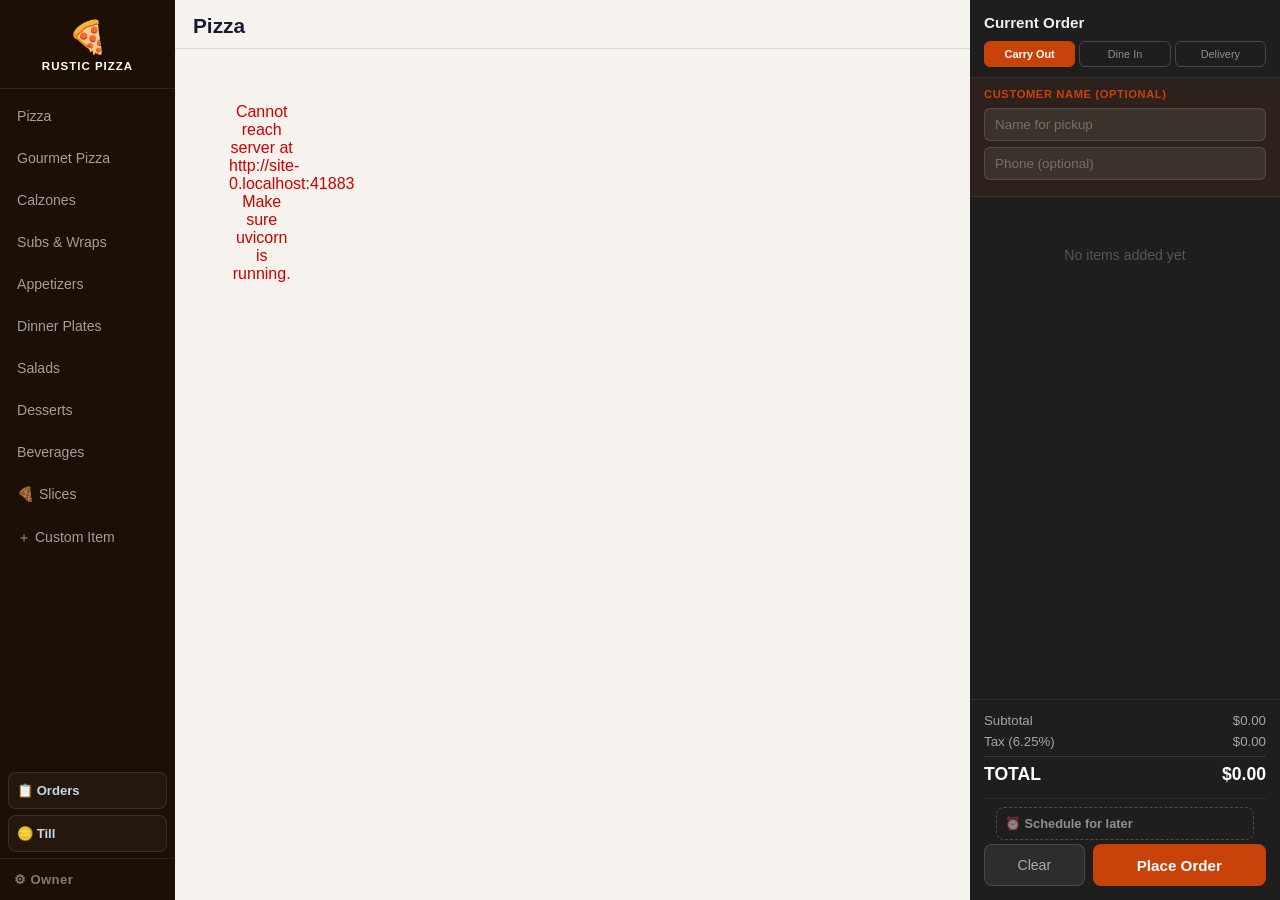
==== frontend/index.html @ 2dc33863 "initial commit" ====
<!DOCTYPE html>
<html lang="en">
<head>
  <meta charset="UTF-8">
  <meta name="viewport" content="width=device-width, initial-scale=1.0, user-scalable=no">
  <title>Rustic Pizza POS</title>
  <link rel="stylesheet" href="style.css">
  <link rel="stylesheet" href="owner.css">
  <link rel="stylesheet" href="orders.css">
</head>
<body>

  <!-- ── Main Layout ──────────────────────────────────────────── -->
  <div class="pos-layout">

    <!-- Category Sidebar -->
    <nav class="sidebar">
      <div class="sidebar-logo">
        <span class="logo-icon">🍕</span>
        <span class="logo-text">Rustic Pizza</span>
      </div>
      <div class="cat-list">
        <button class="cat-btn" data-cat="pizza">Pizza</button>
        <button class="cat-btn" data-cat="gourmet_pizza">Gourmet Pizza</button>
        <button class="cat-btn" data-cat="calzone">Calzones</button>
        <button class="cat-btn" data-cat="sub_wrap">Subs &amp; Wraps</button>
        <button class="cat-btn" data-cat="appetizer">Appetizers</button>
        <button class="cat-btn" data-cat="dinner_plate">Dinner Plates</button>
        <button class="cat-btn" data-cat="salad">Salads</button>
        <button class="cat-btn" data-cat="dessert">Desserts</button>
        <button class="cat-btn" data-cat="beverage">Beverages</button>
        <button class="cat-btn" data-cat="slice">🍕 Slices</button>
        <button class="cat-btn" data-cat="custom">＋ Custom Item</button>
      </div>
      <button id="btn-orders-panel" class="btn-orders-panel" onclick="openOrdersPanel()">📋 Orders</button>
      <button class="btn-till-panel" onclick="openTillPanel()">🪙 Till</button>
      <button class="btn-owner-panel" onclick="openOwnerPanel()">⚙ Owner</button>
    </nav>

    <!-- Menu Items Panel -->
    <main class="menu-panel">
      <div class="panel-header">
        <h1 id="panel-title">Pizza</h1>
      </div>
      <div class="items-grid" id="items-grid">
        <p class="loading-msg">Loading menu…</p>
      </div>
    </main>

    <!-- Cart Panel -->
    <aside class="cart-panel">
      <div class="cart-header">
        <h2>Current Order</h2>
        <div class="order-type-tabs">
          <button class="type-tab active" data-type="carry_out">Carry Out</button>
          <button class="type-tab" data-type="dine_in">Dine In</button>
          <button class="type-tab" data-type="delivery">Delivery</button>
        </div>
      </div>

      <!-- Carry-out customer info (shown when Carry Out tab is active) -->
      <div class="carryout-info" id="carryout-info">
        <div class="del-info-label">Customer Name (optional)</div>
        <input class="del-field" id="co-name" type="text" placeholder="Name for pickup" autocomplete="off" />
        <input class="del-field" id="co-phone" type="tel" placeholder="Phone (optional)" autocomplete="off" />
      </div>

      <!-- Delivery customer info (shown when Delivery tab is active) -->
      <div class="delivery-info" id="delivery-info" style="display:none">
        <div class="del-info-label">Customer Info</div>
        <input class="del-field" id="del-name" type="text" placeholder="Customer Name *" autocomplete="off" />
        <input class="del-field" id="del-phone" type="tel" placeholder="Phone Number *" autocomplete="off" />
        <textarea class="del-field" id="del-notes" placeholder="Address / Delivery Notes" rows="2"></textarea>
      </div>

      <div class="cart-items" id="cart-items">
        <div class="cart-empty">No items added yet</div>
      </div>

      <div class="cart-footer">
        <div class="totals">
          <div class="total-row"><span>Subtotal</span><span id="display-subtotal">$0.00</span></div>
          <div class="total-row"><span>Tax (6.25%)</span><span id="display-tax">$0.00</span></div>
          <div class="total-row grand-total"><span>TOTAL</span><span id="display-total">$0.00</span></div>
        </div>
        <div class="schedule-section">
          <button id="btn-schedule-toggle" class="btn-schedule-toggle" onclick="toggleSchedule()">⏰ Schedule for later</button>
          <div id="schedule-fields" class="schedule-fields" style="display:none">
            <input type="datetime-local" id="schedule-dt" class="schedule-dt-input" />
            <button class="btn-clear-sched" onclick="clearSchedule()">✕</button>
          </div>
        </div>
        <div class="cart-actions">
          <button class="btn-clear" onclick="clearCart()">Clear</button>
          <button class="btn-order" id="btn-order" onclick="placeOrder()">Place Order</button>
        </div>
      </div>
    </aside>
  </div>

  <!-- ── Customizer Modal ──────────────────────────────────────── -->
  <div class="overlay" id="overlay">
    <div class="modal" id="modal">
      <button class="modal-close" onclick="closeModal()">✕</button>
      <div id="modal-body"></div>
    </div>
  </div>

  <!-- ── Order Confirmed Modal ─────────────────────────────────── -->
  <div class="overlay" id="confirm-overlay" style="display:none">
    <div class="modal confirm-modal">
      <h2>Order Placed!</h2>
      <div class="order-num">#<span id="conf-order-id"></span></div>
      <div id="conf-delivery-info" class="conf-delivery-info" style="display:none"></div>
      <div class="order-total-conf">Total: <strong id="conf-total"></strong></div>

      <!-- Dine-in payment -->
      <div class="payment-options" id="payment-std">
        <button class="btn-cash-pay" onclick="recordCash()">💵 Cash</button>
        <button class="btn-card-pay" onclick="chargeCard()">💳 Card (Square)</button>
      </div>

      <!-- Carry-out payment: phone card OR pay now OR pay at pickup -->
      <div id="payment-carry" style="display:none">
        <button class="btn-card-phone" onclick="recordCardPhone()">📞 Card Over Phone (Pay Now)</button>
        <div class="payment-options" style="margin-top:8px">
          <button class="btn-cash-pay" onclick="recordCash()">💵 Cash (Pay Now)</button>
          <button class="btn-card-pay" onclick="chargeCard()">💳 Card (Pay Now)</button>
        </div>
        <button class="btn-pay-later" onclick="payAtPickup()">🕐 Pay at Pickup</button>
      </div>

      <!-- Delivery payment: phone card OR cash at door -->
      <div id="payment-del" style="display:none">
        <button class="btn-card-phone" onclick="recordCardPhone()">📞 Card Over Phone (Pay Now)</button>
        <div style="margin-top:8px">
          <button class="btn-cash-del" style="width:100%;padding:14px" onclick="cashOnDelivery()">💵 Cash on Delivery</button>
        </div>
      </div>

      <div id="test-payment-row" style="display:none; margin-top:8px">
        <button class="btn-simulate" onclick="simulateCard()">🧪 Simulate Card (Test)</button>
      </div>
      <button class="btn-new-order" onclick="closeConfirm()">+ New Order</button>
    </div>
  </div>

  <!-- ── Card Over Phone Entry Modal ──────────────────────────── -->
  <div class="overlay" id="card-phone-overlay" style="display:none">
    <div class="modal card-phone-modal">
      <h2>Card Over Phone</h2>
      <div class="modal-subtitle">Order #<span id="cp-order-id"></span> &nbsp;·&nbsp; <span id="cp-total"></span></div>

      <div class="cp-field-group">
        <label>Cardholder Name</label>
        <input id="cp-name" type="text" placeholder="Name on card" autocomplete="off" />
      </div>
      <div class="cp-field-group">
        <label>Card Number</label>
        <input id="cp-number" type="text" placeholder="•••• •••• •••• ••••" maxlength="19" autocomplete="off" inputmode="numeric" />
      </div>
      <div class="cp-row">
        <div class="cp-field-group">
          <label>Expiry (MM/YY)</label>
          <input id="cp-expiry" type="text" placeholder="MM/YY" maxlength="5" autocomplete="off" inputmode="numeric" />
        </div>
        <div class="cp-field-group">
          <label>CVV</label>
          <input id="cp-cvv" type="password" placeholder="•••" maxlength="4" autocomplete="off" inputmode="numeric" />
        </div>
      </div>

      <div class="modal-footer">
        <button class="btn-cancel" onclick="closeCardPhone()">← Back</button>
        <button class="btn-add" id="btn-process-card" onclick="processCardPhone()">💳 Process Payment</button>
      </div>
    </div>
  </div>

  <!-- ── Owner Panel Overlay ──────────────────────────────────── -->
  <div id="owner-panel-overlay" style="display:none; position:fixed; inset:0; z-index:900; overflow:auto; background:#f1f5f9;">

    <!-- PIN screen -->
    <div class="pin-screen" id="pin-screen">
      <div class="pin-card">
        <div class="pin-logo">🍕</div>
        <h1 class="pin-title">Owner Panel</h1>
        <p class="pin-sub">Rustic Pizza · Sherborn MA</p>
        <div class="pin-dots" id="pin-dots">
          <span class="dot" id="d0"></span>
          <span class="dot" id="d1"></span>
          <span class="dot" id="d2"></span>
          <span class="dot" id="d3"></span>
        </div>
        <div class="pin-error" id="pin-error"></div>
        <div class="pin-pad">
          <button class="pin-key" onclick="pinKey('1')">1</button>
          <button class="pin-key" onclick="pinKey('2')">2</button>
          <button class="pin-key" onclick="pinKey('3')">3</button>
          <button class="pin-key" onclick="pinKey('4')">4</button>
          <button class="pin-key" onclick="pinKey('5')">5</button>
          <button class="pin-key" onclick="pinKey('6')">6</button>
          <button class="pin-key" onclick="pinKey('7')">7</button>
          <button class="pin-key" onclick="pinKey('8')">8</button>
          <button class="pin-key" onclick="pinKey('9')">9</button>
          <button class="pin-key pin-clear" onclick="pinClear()">Clear</button>
          <button class="pin-key" onclick="pinKey('0')">0</button>
          <button class="pin-key pin-del" onclick="pinBack()">&#9003;</button>
        </div>
        <button class="btn-owner-back" onclick="closeOwnerPanel()">← Back to POS</button>
      </div>
    </div>

    <!-- Management screen -->
    <div class="owner-screen" id="owner-screen" style="display:none">
      <header class="owner-header">
        <div class="owner-logo"><span>🍕</span><span>Rustic Pizza — Owner Panel</span></div>
        <div class="header-actions">
          <span class="item-count" id="item-count"></span>
          <button class="btn-new-item" onclick="openNewItem()">+ New Item</button>
          <button class="btn-logout" onclick="logout()">← POS</button>
        </div>
      </header>

      <nav class="cat-tabs" id="cat-tabs">
        <button class="cat-tab active" data-cat="all">All</button>
        <button class="cat-tab" data-cat="pizza">Pizza</button>
        <button class="cat-tab" data-cat="gourmet_pizza">Gourmet</button>
        <button class="cat-tab" data-cat="calzone">Calzones</button>
        <button class="cat-tab" data-cat="sub_wrap">Subs &amp; Wraps</button>
        <button class="cat-tab" data-cat="appetizer">Appetizers</button>
        <button class="cat-tab" data-cat="dinner_plate">Dinner Plates</button>
        <button class="cat-tab" data-cat="salad">Salads</button>
        <button class="cat-tab" data-cat="dessert">Desserts</button>
        <button class="cat-tab" data-cat="beverage">Beverages</button>
      </nav>

      <div class="search-bar">
        <input type="text" id="search-input" placeholder="Search items..." oninput="filterItems()" autocomplete="off" />
      </div>

      <div class="items-container">
        <div class="loading-msg" id="loading-msg">Loading menu items...</div>
        <table class="items-table" id="items-table" style="display:none">
          <thead>
            <tr>
              <th class="col-photo">Photo</th>
              <th class="col-name">Item</th>
              <th class="col-cat">Category</th>
              <th class="col-price">Small</th>
              <th class="col-price">Large</th>
              <th class="col-status">Status</th>
              <th class="col-actions">Actions</th>
            </tr>
          </thead>
          <tbody id="items-tbody"></tbody>
        </table>
      </div>
    </div>

  </div>

  <!-- ── Edit Item Modal (owner) ───────────────────────────────── -->
  <div class="owner-overlay" id="edit-overlay" style="display:none; z-index:1000">
    <div class="edit-modal">
      <button class="modal-close" onclick="closeEdit()">&#x2715;</button>
      <h2 id="edit-title">Edit Item</h2>
      <div class="edit-section-label">Prices</div>
      <div class="edit-row">
        <div class="edit-field">
          <label>Small / Single ($)</label>
          <input type="number" id="edit-small" placeholder="e.g. 12.50" step="0.01" min="0" />
        </div>
        <div class="edit-field">
          <label>Large ($)</label>
          <input type="number" id="edit-large" placeholder="e.g. 16.00" step="0.01" min="0" />
        </div>
      </div>
      <div class="edit-section-label" style="margin-top:20px">Photo URL</div>
      <div class="edit-field">
        <input type="url" id="edit-image" placeholder="https://..." autocomplete="off" />
      </div>
      <div class="edit-preview-wrap" id="edit-preview-wrap" style="display:none">
        <img id="edit-preview-img" src="" alt="Preview" class="edit-preview-img" />
      </div>
      <div class="edit-footer">
        <button class="btn-cancel" onclick="closeEdit()">Cancel</button>
        <button class="btn-save" onclick="saveEdit()">Save Changes</button>
      </div>
      <div class="edit-status" id="edit-status"></div>
    </div>
  </div>

  <!-- ── New Item Modal (owner) ────────────────────────────────── -->
  <div class="owner-overlay" id="new-item-overlay" style="display:none; z-index:1000">
    <div class="edit-modal">
      <button class="modal-close" onclick="closeNewItem()">&#x2715;</button>
      <h2>Add New Item</h2>
      <div class="edit-row">
        <div class="edit-field" style="grid-column:1/-1">
          <label>Item Name *</label>
          <input type="text" id="ni-name" placeholder="e.g. BBQ Chicken Pizza" autocomplete="off" />
        </div>
      </div>
      <div class="edit-row" style="margin-top:12px">
        <div class="edit-field">
          <label>Category *</label>
          <select id="ni-category">
            <option value="">— Select —</option>
            <option value="pizza">Pizza</option>
            <option value="gourmet_pizza">Gourmet Pizza</option>
            <option value="calzone">Calzone</option>
            <option value="sub_wrap">Sub / Wrap</option>
            <option value="appetizer">Appetizer</option>
            <option value="dinner_plate">Dinner Plate</option>
            <option value="salad">Salad</option>
            <option value="dessert">Dessert</option>
            <option value="beverage">Beverage</option>
          </select>
        </div>
        <div class="edit-field">
          <label>Description</label>
          <input type="text" id="ni-description" placeholder="Optional" autocomplete="off" />
        </div>
      </div>
      <div class="edit-section-label" style="margin-top:16px">Prices</div>
      <div class="edit-row">
        <div class="edit-field">
          <label>Small / Single ($)</label>
          <input type="number" id="ni-small" placeholder="e.g. 12.50" step="0.01" min="0" />
        </div>
        <div class="edit-field">
          <label>Large ($)</label>
          <input type="number" id="ni-large" placeholder="e.g. 16.00" step="0.01" min="0" />
        </div>
      </div>
      <div class="edit-section-label" style="margin-top:16px">Photo URL</div>
      <div class="edit-field">
        <input type="url" id="ni-image" placeholder="https://..." autocomplete="off" />
      </div>
      <div class="edit-preview-wrap" id="ni-preview-wrap" style="display:none">
        <img id="ni-preview-img" src="" alt="Preview" class="edit-preview-img" />
      </div>
      <div class="edit-footer">
        <button class="btn-cancel" onclick="closeNewItem()">Cancel</button>
        <button class="btn-save" onclick="saveNewItem()">Add Item</button>
      </div>
      <div class="edit-status" id="ni-status"></div>
    </div>
  </div>

  <!-- ── Orders Panel Overlay ─────────────────────────────────── -->
  <div id="orders-panel-overlay" style="display:none">

    <header class="op-header">
      <div class="op-header-left">
        <span class="op-title">📋 Orders</span>
        <div class="op-tabs">
          <button class="orders-tab-btn active" data-tab="active" onclick="switchOrdersTab('active')">Active</button>
          <button class="orders-tab-btn" data-tab="scheduled" onclick="switchOrdersTab('scheduled')">Scheduled</button>
          <button class="orders-tab-btn" data-tab="history" onclick="switchOrdersTab('history')">History</button>
        </div>
      </div>
      <div class="op-header-right">
        <button class="op-refresh-btn" onclick="loadOrders()">↻ Refresh</button>
        <button class="op-close-btn" onclick="closeOrdersPanel()">← Back to POS</button>
      </div>
    </header>

    <div id="orders-tab-active" class="op-tab-content">
      <div id="active-orders-board" class="op-board"></div>
    </div>

    <div id="orders-tab-scheduled" class="op-tab-content" style="display:none">
      <div id="scheduled-orders-board" class="op-board"></div>
    </div>

    <div id="orders-tab-history" class="op-tab-content" style="display:none">
      <div id="history-orders-board" class="op-board"></div>
    </div>

  </div>

  <!-- ── Orders Payment Overlay ────────────────────────────────── -->
  <div id="op-pay-overlay" style="display:none">
    <div class="op-pay-modal">
      <h3 id="op-pay-title">Collect Payment</h3>
      <div class="op-pay-info">Order <strong>#<span id="op-pay-num"></span></strong></div>
      <div class="op-pay-total"><span id="op-pay-amount"></span></div>

      <div id="op-pay-btns-delivery" class="op-pay-buttons" style="display:none">
        <button class="op-pay-btn cash" onclick="opMarkPaid('cash_on_delivery')">💵 Cash</button>
        <button class="op-pay-btn card" onclick="opMarkPaid('card_on_delivery')">💳 Card</button>
      </div>

      <div id="op-pay-btns-carry" style="display:none">
        <div class="op-pay-buttons">
          <button class="op-pay-btn cash" onclick="opMarkPaid('cash')">💵 Cash</button>
          <button class="op-pay-btn card" onclick="opChargeCard()">💳 Square</button>
        </div>
        <button class="op-pay-btn card" style="width:100%;margin-top:8px" onclick="opMarkPaid('card')">💳 Card Paid (Manual / Test)</button>
      </div>

      <button class="op-pay-cancel" onclick="document.getElementById('op-pay-overlay').style.display='none'">Cancel</button>
    </div>
  </div>

  <!-- ── Refund Overlay ─────────────────────────────────────────── -->
  <div id="op-refund-overlay" style="display:none">
    <div class="op-pay-modal">
      <h3>Process Refund</h3>
      <div class="op-pay-info">Order <strong>#<span id="op-refund-num"></span></strong></div>
      <div class="op-pay-total" id="op-refund-amount"></div>
      <p class="op-pay-info" style="font-size:0.82rem;margin-bottom:16px">How are you returning the customer's money?</p>
      <div class="op-pay-buttons">
        <button class="op-pay-btn cash" onclick="opProcessRefund('cash')">💵 Cash Refund</button>
        <button class="op-pay-btn card" onclick="opProcessRefund('card')">💳 Card Refund</button>
      </div>
      <button class="op-pay-cancel" onclick="document.getElementById('op-refund-overlay').style.display='none'">Cancel</button>
    </div>
  </div>

  <!-- ── Till Panel Overlay ──────────────────────────────────────── -->
  <div id="till-panel-overlay" style="display:none">
    <header class="op-header">
      <div class="op-header-left">
        <span class="op-title">🪙 Till</span>
      </div>
      <div class="op-header-right">
        <button class="op-close-btn" onclick="closeTillPanel()">← Back to POS</button>
      </div>
    </header>
    <div class="op-tab-content" id="till-panel-body"></div>
  </div>

  <!-- ── Cash In Overlay ───────────────────────────────────────── -->
  <div id="op-cashin-overlay" style="display:none">
    <div class="op-pay-modal">
      <h3>💵 Cash In</h3>
      <p class="op-pay-info" style="margin-bottom:16px">Adding money to the drawer</p>
      <div style="text-align:left;margin-bottom:12px">
        <label class="cash-input-label">Amount ($)</label>
        <input class="cash-input" id="cashin-amount" type="number" placeholder="0.00" step="0.01" min="0.01" />
      </div>
      <div style="text-align:left;margin-bottom:16px">
        <label class="cash-input-label">Reason (optional)</label>
        <input class="cash-input" id="cashin-notes" type="text" placeholder="e.g. Opening float" autocomplete="off" />
      </div>
      <button class="op-pay-btn cash" style="width:100%;margin-bottom:8px" onclick="submitCashIn()">✓ Confirm Cash In</button>
      <button class="op-pay-cancel" onclick="document.getElementById('op-cashin-overlay').style.display='none'">Cancel</button>
    </div>
  </div>

  <!-- ── Cash Out Overlay ──────────────────────────────────────── -->
  <div id="op-cashout-overlay" style="display:none">
    <div class="op-pay-modal">
      <h3>💸 Cash Out</h3>
      <p class="op-pay-info" style="margin-bottom:16px">Removing money from the drawer</p>
      <div style="text-align:left;margin-bottom:12px">
        <label class="cash-input-label">Amount ($)</label>
        <input class="cash-input" id="cashout-amount" type="number" placeholder="0.00" step="0.01" min="0.01" />
      </div>
      <div style="text-align:left;margin-bottom:16px">
        <label class="cash-input-label">Reason</label>
        <input class="cash-input" id="cashout-notes" type="text" placeholder="e.g. Paid supplier" autocomplete="off" />
      </div>
      <button class="op-pay-btn" style="width:100%;margin-bottom:8px;background:#dc2626" onclick="submitCashOut()">✓ Confirm Cash Out</button>
      <button class="op-pay-cancel" onclick="document.getElementById('op-cashout-overlay').style.display='none'">Cancel</button>
    </div>
  </div>

  <!-- ── Count Till Overlay ────────────────────────────────────── -->
  <div id="op-count-overlay" style="display:none">
    <div class="op-pay-modal">
      <h3>🔢 Count Till</h3>
      <div class="op-pay-info">System expects</div>
      <div class="op-pay-total" id="op-count-expected">$0.00</div>
      <div style="text-align:left;margin-bottom:16px">
        <label class="cash-input-label">Actual cash counted ($)</label>
        <input class="cash-input" id="count-amount" type="number" placeholder="0.00" step="0.01" min="0" />
      </div>
      <button class="op-pay-btn" style="width:100%;margin-bottom:8px;background:#2563eb" onclick="submitTillCount()">✓ Record Count</button>
      <button class="op-pay-cancel" onclick="document.getElementById('op-count-overlay').style.display='none'">Cancel</button>
    </div>
  </div>

  <!-- ── Custom Item Modal ────────────────────────────────────── -->
  <div class="overlay" id="custom-item-overlay">
    <div class="modal" style="max-width:320px">
      <button class="modal-close" onclick="closeCustomItem()">✕</button>
      <div class="modal-title">Custom Item</div>
      <div class="modal-subtitle">Charge for an unlisted item</div>
      <div style="margin-bottom:12px">
        <div class="section-label">Description *</div>
        <input class="notes-input" style="height:auto;padding:10px 12px;width:100%;box-sizing:border-box" id="ci-name" type="text" placeholder="e.g. Extra dipping sauce" autocomplete="off" />
      </div>
      <div style="margin-bottom:16px">
        <div class="section-label">Price ($) *</div>
        <input class="notes-input" style="height:auto;padding:10px 12px;width:100%;box-sizing:border-box" id="ci-price" type="number" placeholder="0.00" step="0.01" min="0.01" />
      </div>
      <div class="modal-footer">
        <button class="btn-cancel" onclick="closeCustomItem()">Cancel</button>
        <button class="btn-add" onclick="addCustomItemToCart()">Add to Order</button>
      </div>
    </div>
  </div>

  <script src="app.js"></script>
  <script src="owner.js"></script>
  <script src="orders.js"></script>
</body>
</html>
---- frontend/style.css ----
/* ── Reset ──────────────────────────────────────────────────── */
*, *::before, *::after { box-sizing: border-box; margin: 0; padding: 0; }

/* ── Variables ──────────────────────────────────────────────── */
:root {
  --sidebar-w: 175px;
  --cart-w: 310px;
  --sidebar-bg: #1c0f05;
  --accent: #c8420a;
  --accent-h: #a83508;
  --bg: #f6f3ee;
  --card: #ffffff;
  --cart-bg: #1e1e1e;
  --cart-text: #f0f0f0;
  --muted: #777;
  --border: #e0d8ce;
  --radius: 10px;
  --success: #1e8a59;
  --blue: #1a6fd4;
}

body {
  font-family: -apple-system, BlinkMacSystemFont, 'Segoe UI', sans-serif;
  background: var(--bg);
  color: #222;
  height: 100vh;
  overflow: hidden;
}

/* ── Main 3-column layout ───────────────────────────────────── */
.pos-layout {
  display: grid;
  grid-template-columns: var(--sidebar-w) 1fr var(--cart-w);
  height: 100vh;
}

/* ── Sidebar ────────────────────────────────────────────────── */
.sidebar {
  background: var(--sidebar-bg);
  display: flex;
  flex-direction: column;
  overflow: hidden;
}

.sidebar-logo {
  padding: 18px 12px 16px;
  text-align: center;
  border-bottom: 1px solid rgba(255,255,255,0.08);
}
.logo-icon { font-size: 2rem; display: block; }
.logo-text {
  color: #fff;
  font-size: 0.72rem;
  font-weight: 700;
  letter-spacing: 1px;
  text-transform: uppercase;
  margin-top: 4px;
  display: block;
}

.cat-list { padding: 6px 0; flex: 1; overflow-y: auto; min-height: 0; }

.btn-owner-panel {
  display: block;
  width: 100%;
  padding: 13px 14px;
  background: none;
  border: none;
  border-top: 1px solid rgba(255,255,255,0.08);
  color: rgba(255,255,255,0.45);
  text-align: left;
  font-size: 0.82rem;
  font-weight: 600;
  cursor: pointer;
  letter-spacing: 0.03em;
  transition: all 0.13s;
}
.btn-owner-panel:hover { background: rgba(255,255,255,0.06); color: #fff; }

.btn-orders-panel {
  display: block;
  width: calc(100% - 16px);
  margin: 0 8px 6px;
  padding: 10px 8px;
  background: rgba(255,255,255,0.04);
  border: 1px solid rgba(255,255,255,0.1);
  border-radius: 8px;
  color: #c8d6e5;
  font-size: 0.82rem;
  font-weight: 700;
  text-align: left;
  cursor: pointer;
  transition: all 0.13s;
}
.btn-orders-panel:hover { background: rgba(255,255,255,0.09); color: #fff; }

.btn-till-panel {
  display: block;
  width: calc(100% - 16px);
  margin: 0 8px 6px;
  padding: 10px 8px;
  background: rgba(255,255,255,0.04);
  border: 1px solid rgba(255,255,255,0.1);
  border-radius: 8px;
  color: #c8d6e5;
  font-size: 0.82rem;
  font-weight: 700;
  text-align: left;
  cursor: pointer;
  transition: all 0.13s;
}
.btn-till-panel:hover { background: rgba(255,255,255,0.09); color: #fff; }

/* ── Schedule section (cart footer) ─────────────────────────── */
.schedule-section {
  padding: 8px 12px 4px;
  border-top: 1px solid rgba(255,255,255,0.07);
}

.btn-schedule-toggle {
  width: 100%;
  padding: 8px;
  background: transparent;
  border: 1px dashed rgba(255,255,255,0.2);
  border-radius: 8px;
  color: rgba(255,255,255,0.5);
  font-size: 0.8rem;
  font-weight: 600;
  cursor: pointer;
  transition: all 0.15s;
  text-align: left;
}
.btn-schedule-toggle:hover,
.btn-schedule-toggle.active {
  border-color: rgba(255,255,255,0.4);
  color: rgba(255,255,255,0.85);
  background: rgba(255,255,255,0.05);
}

.schedule-fields {
  display: flex;
  align-items: center;
  gap: 6px;
  margin-top: 6px;
}

.schedule-dt-input {
  flex: 1;
  padding: 7px 9px;
  background: rgba(255,255,255,0.08);
  border: 1px solid rgba(255,255,255,0.15);
  border-radius: 7px;
  color: #f0f0f0;
  font-size: 0.8rem;
  color-scheme: dark;
}
.schedule-dt-input:focus { outline: none; border-color: rgba(255,255,255,0.35); }

.btn-clear-sched {
  padding: 7px 10px;
  background: rgba(255,255,255,0.07);
  border: 1px solid rgba(255,255,255,0.12);
  border-radius: 7px;
  color: #aaa;
  font-size: 0.8rem;
  cursor: pointer;
  transition: all 0.13s;
}
.btn-clear-sched:hover { background: rgba(255,0,0,0.15); color: #f88; }

.cat-btn {
  display: block;
  width: 100%;
  padding: 13px 14px;
  background: none;
  border: none;
  border-left: 3px solid transparent;
  color: rgba(255,255,255,0.6);
  text-align: left;
  font-size: 0.88rem;
  cursor: pointer;
  transition: all 0.13s;
}
.cat-btn:hover { background: rgba(255,255,255,0.05); color: #fff; }
.cat-btn.active {
  background: rgba(200,66,10,0.18);
  color: #fff;
  border-left-color: var(--accent);
  font-weight: 600;
}

/* ── Menu Panel ─────────────────────────────────────────────── */
.menu-panel {
  display: flex;
  flex-direction: column;
  overflow: hidden;
  background: var(--bg);
}

.panel-header {
  padding: 14px 18px 10px;
  border-bottom: 1px solid var(--border);
}
.panel-header h1 { font-size: 1.3rem; }

.items-grid {
  display: grid;
  grid-template-columns: repeat(auto-fill, minmax(145px, 1fr));
  gap: 10px;
  padding: 14px;
  overflow-y: auto;
  flex: 1;
  align-content: start;
}

.item-card {
  background: var(--card);
  border-radius: var(--radius);
  padding: 16px 10px 14px;
  cursor: pointer;
  border: 2px solid transparent;
  transition: all 0.13s;
  text-align: center;
  box-shadow: 0 1px 3px rgba(0,0,0,0.07);
}
.item-card:hover {
  border-color: var(--accent);
  transform: translateY(-2px);
  box-shadow: 0 4px 12px rgba(0,0,0,0.11);
}
.item-card:active { transform: translateY(0); }

.item-name { font-weight: 600; font-size: 0.88rem; margin-bottom: 8px; }
.item-price { font-size: 0.82rem; color: var(--muted); }
.price-from { font-size: 0.7rem; }

.loading-msg { padding: 30px; color: var(--muted); text-align: center; }

/* ── Cart Panel ─────────────────────────────────────────────── */
.cart-panel {
  background: var(--cart-bg);
  display: flex;
  flex-direction: column;
  color: var(--cart-text);
  overflow: hidden;
}

.cart-header { padding: 14px 14px 10px; border-bottom: 1px solid rgba(255,255,255,0.08); }
.cart-header h2 { font-size: 0.95rem; margin-bottom: 10px; }

.order-type-tabs { display: flex; gap: 4px; }
.type-tab {
  flex: 1;
  padding: 6px 2px;
  border: 1px solid rgba(255,255,255,0.18);
  background: none;
  color: rgba(255,255,255,0.5);
  border-radius: 6px;
  font-size: 0.68rem;
  cursor: pointer;
  transition: all 0.13s;
}
.type-tab.active { background: var(--accent); border-color: var(--accent); color: #fff; font-weight: 700; }
.type-tab:hover:not(.active) { background: rgba(255,255,255,0.07); }

.cart-items { flex: 1; overflow-y: auto; padding: 10px; min-height: 0; }
.cart-empty { text-align: center; color: rgba(255,255,255,0.25); font-size: 0.88rem; padding: 40px 0; }

.cart-item {
  background: rgba(255,255,255,0.07);
  border-radius: 8px;
  padding: 10px 11px;
  margin-bottom: 7px;
}
.cart-item-header { display: flex; justify-content: space-between; align-items: flex-start; }
.cart-item-name { font-size: 0.88rem; font-weight: 600; color: #fff; flex: 1; }
.cart-item-price { font-size: 0.88rem; color: #f0a070; font-weight: 700; margin-left: 8px; white-space: nowrap; }
.cart-item-detail { font-size: 0.74rem; color: rgba(255,255,255,0.45); margin-top: 3px; line-height: 1.4; }
.cart-item-actions { display: flex; align-items: center; gap: 6px; margin-top: 8px; }

.qty-btn {
  width: 26px; height: 26px;
  border: 1px solid rgba(255,255,255,0.2);
  background: none; color: #fff;
  border-radius: 5px; cursor: pointer;
  font-size: 1rem; display: flex; align-items: center; justify-content: center;
}
.qty-btn:hover { background: rgba(255,255,255,0.1); }
.qty-display { font-size: 0.9rem; min-width: 22px; text-align: center; }
.btn-remove {
  margin-left: auto;
  background: none; border: none;
  color: rgba(255,90,90,0.65);
  cursor: pointer; font-size: 0.78rem;
}
.btn-remove:hover { color: #ff6b6b; }

.cart-footer { padding: 10px 14px 14px; border-top: 1px solid rgba(255,255,255,0.08); flex-shrink: 0; }

.totals { margin-bottom: 10px; }
.total-row {
  display: flex; justify-content: space-between;
  font-size: 0.83rem; padding: 3px 0;
  color: rgba(255,255,255,0.6);
}
.grand-total {
  font-size: 1.1rem; font-weight: 800; color: #fff;
  border-top: 1px solid rgba(255,255,255,0.12);
  padding-top: 7px; margin-top: 4px;
}

.cart-actions { display: flex; gap: 8px; }
.btn-clear {
  flex: 1; padding: 12px;
  background: rgba(255,255,255,0.07);
  border: 1px solid rgba(255,255,255,0.13);
  color: rgba(255,255,255,0.6);
  border-radius: 8px; font-size: 0.88rem; cursor: pointer;
}
.btn-clear:hover { background: rgba(255,255,255,0.11); }
.btn-order {
  flex: 2; padding: 12px;
  background: var(--accent); border: none;
  color: #fff; border-radius: 8px;
  font-size: 0.95rem; font-weight: 700; cursor: pointer;
}
.btn-order:hover { background: var(--accent-h); }
.btn-order:disabled { opacity: 0.4; cursor: not-allowed; }

/* ── Overlay + Modal ────────────────────────────────────────── */
.overlay {
  position: fixed; inset: 0;
  background: rgba(0,0,0,0.58);
  display: none;
  align-items: center;
  justify-content: center;
  z-index: 100;
  padding: 16px;
}
.overlay.open { display: flex; }

.modal {
  background: #fff;
  border-radius: 14px;
  width: 100%;
  max-width: 740px;
  max-height: 92vh;
  overflow-y: auto;
  position: relative;
  padding: 26px 22px 20px;
}

.modal-close {
  position: absolute; top: 12px; right: 12px;
  background: #f0f0f0; border: none;
  font-size: 1rem; cursor: pointer;
  width: 30px; height: 30px;
  border-radius: 50%; color: #555;
  display: flex; align-items: center; justify-content: center;
}
.modal-close:hover { background: #e0e0e0; }

.modal-title { font-size: 1.25rem; font-weight: 700; margin-bottom: 2px; }
.modal-subtitle { font-size: 0.85rem; color: var(--muted); margin-bottom: 18px; }

/* Size Selector */
.section-label {
  font-size: 0.72rem; font-weight: 700;
  text-transform: uppercase; letter-spacing: 0.6px;
  color: var(--muted); margin-bottom: 8px; margin-top: 4px;
}
.size-group { display: flex; gap: 10px; margin-bottom: 18px; }
.size-btn {
  flex: 1; padding: 13px 10px;
  border: 2px solid #e0e0e0; background: #fafafa;
  border-radius: 10px; cursor: pointer;
  text-align: center; transition: all 0.13s;
}
.size-btn:hover { border-color: var(--accent); }
.size-btn.selected { border-color: var(--accent); background: #fff5f0; }
.size-label { font-weight: 700; font-size: 0.95rem; display: block; }
.size-price { font-size: 0.82rem; color: var(--muted); display: block; margin-top: 2px; }

/* Whole / Half toggle */
.toggle-group {
  display: flex; border: 2px solid #e0e0e0;
  border-radius: 10px; overflow: hidden;
  margin-bottom: 18px;
}
.toggle-btn {
  flex: 1; padding: 10px;
  border: none; background: #fafafa;
  cursor: pointer; font-size: 0.9rem;
  font-weight: 600; color: var(--muted);
  transition: all 0.13s;
}
.toggle-btn.selected { background: var(--accent); color: #fff; }

/* Toppings */
.toppings-grid {
  display: grid;
  grid-template-columns: repeat(3, 1fr);
  gap: 7px; margin-bottom: 18px;
}
.topping-chip {
  padding: 8px 6px;
  border: 1.5px solid #e0e0e0; border-radius: 8px;
  background: #fafafa; cursor: pointer;
  font-size: 0.8rem; text-align: center;
  transition: all 0.1s; user-select: none;
}
.topping-chip:hover { border-color: var(--accent); }
.topping-chip.selected { border-color: var(--accent); background: #fff5f0; color: var(--accent); font-weight: 600; }

/* Sauce / Pill selectors */
.pill-group { display: flex; flex-wrap: wrap; gap: 7px; margin-bottom: 18px; }
.pill-btn {
  padding: 7px 13px;
  border: 1.5px solid #e0e0e0; border-radius: 20px;
  background: #fafafa; cursor: pointer;
  font-size: 0.8rem; transition: all 0.1s;
}
.pill-btn:hover { border-color: var(--accent); }
.pill-btn.selected { border-color: var(--accent); background: var(--accent); color: #fff; font-weight: 600; }

/* Half & Half grid */
.half-half-grid { display: grid; grid-template-columns: 1fr 1fr; gap: 14px; margin-bottom: 18px; }
.half-panel { border: 1.5px solid #e4e4e4; border-radius: 10px; padding: 12px; }
.half-label { font-weight: 700; font-size: 0.9rem; margin-bottom: 10px; padding-bottom: 8px; border-bottom: 1px solid #f0f0f0; }
.half-label.left { color: #1a6fd4; }
.half-label.right { color: var(--accent); }

/* Half type tabs */
.half-type-tabs { display: flex; gap: 4px; margin-bottom: 10px; }
.half-type-tab {
  flex: 1; padding: 6px 4px;
  border: 1.5px solid #e0e0e0; background: #fafafa;
  border-radius: 6px; font-size: 0.78rem;
  cursor: pointer; font-weight: 600; color: #888;
}
.half-type-tab.active { border-color: var(--accent); background: #fff5f0; color: var(--accent); }

/* Preset list */
.preset-list { display: flex; flex-direction: column; gap: 5px; margin-bottom: 14px; }
.preset-item {
  padding: 9px 11px;
  border: 1.5px solid #e0e0e0; border-radius: 8px;
  cursor: pointer; font-size: 0.83rem;
  transition: all 0.1s;
}
.preset-item:hover { border-color: var(--accent); background: #fff5f0; }
.preset-item.selected { border-color: var(--accent); background: #fff5f0; font-weight: 600; }
.preset-desc { font-size: 0.73rem; color: #888; margin-top: 2px; }

/* Notes */
.notes-input {
  width: 100%; padding: 9px 11px;
  border: 1.5px solid #e0e0e0; border-radius: 8px;
  font-size: 0.88rem; resize: none; height: 56px;
  margin-bottom: 16px; font-family: inherit;
}
.notes-input:focus { outline: none; border-color: var(--accent); }

/* Modal footer */
.modal-footer {
  display: flex; justify-content: flex-end; gap: 10px;
  border-top: 1px solid #f0f0f0; padding-top: 14px;
}
.btn-cancel {
  padding: 11px 22px;
  border: 1.5px solid #ddd; background: #fff;
  border-radius: 8px; cursor: pointer; font-size: 0.92rem;
}
.btn-add {
  padding: 11px 30px;
  background: var(--accent); border: none;
  color: #fff; border-radius: 8px;
  font-size: 0.92rem; font-weight: 700; cursor: pointer;
}
.btn-add:hover { background: var(--accent-h); }

/* ── Confirm Modal ──────────────────────────────────────────── */
.confirm-modal { max-width: 380px; text-align: center; }
.confirm-modal h2 { font-size: 1.3rem; margin-bottom: 6px; }
.order-num { font-size: 3rem; font-weight: 800; color: var(--accent); line-height: 1; margin: 8px 0; }
.order-total-conf { font-size: 1.1rem; color: #555; margin-bottom: 22px; }
.payment-options { display: flex; gap: 10px; margin-bottom: 12px; }
.btn-cash-pay, .btn-card-pay {
  flex: 1; padding: 15px;
  border-radius: 10px; border: none;
  font-size: 0.95rem; font-weight: 700; cursor: pointer;
}
.btn-cash-pay { background: var(--success); color: #fff; }
.btn-cash-pay:hover { background: #187a4e; }
.btn-card-pay { background: var(--blue); color: #fff; }
.btn-card-pay:hover { background: #155ebb; }
.btn-simulate {
  width: 100%; padding: 11px;
  background: #2d2d2d; border: 1.5px dashed #555;
  border-radius: 8px; font-size: 0.88rem;
  cursor: pointer; color: #aaa;
}
.btn-simulate:hover { background: #3a3a3a; color: #fff; }

.btn-new-order {
  width: 100%; padding: 11px;
  background: #f0f0f0; border: none;
  border-radius: 8px; font-size: 0.9rem;
  cursor: pointer; color: #555;
}
.btn-new-order:hover { background: #e4e4e4; }

/* ── Card Over Phone Modal ───────────────────────────────────── */
.card-phone-modal { max-width: 420px; }
.card-phone-modal .modal-subtitle { margin-bottom: 20px; font-weight: 600; color: #444; }
.cp-field-group { margin-bottom: 14px; }
.cp-field-group label {
  display: block;
  font-size: 0.72rem; font-weight: 700;
  text-transform: uppercase; letter-spacing: 0.5px;
  color: var(--muted); margin-bottom: 6px;
}
.cp-field-group input {
  width: 100%; padding: 11px 13px;
  border: 1.5px solid #e0e0e0; border-radius: 8px;
  font-size: 1.05rem; font-family: 'Courier New', monospace;
  letter-spacing: 1.5px; transition: border-color 0.13s;
}
.cp-field-group input:focus { outline: none; border-color: var(--accent); }
.cp-row { display: flex; gap: 12px; }
.cp-row .cp-field-group { flex: 1; }

/* ── Customer Info Panels (carry-out + delivery) ─────────────── */
.carryout-info,
.delivery-info {
  background: rgba(200,66,10,0.08);
  border-bottom: 1px solid rgba(255,255,255,0.08);
  padding: 10px 14px;
  flex-shrink: 0;
}
.del-info-label {
  font-size: 0.7rem; font-weight: 700;
  text-transform: uppercase; letter-spacing: 0.6px;
  color: var(--accent); margin-bottom: 8px;
}
.del-field {
  display: block; width: 100%;
  background: rgba(255,255,255,0.08);
  border: 1px solid rgba(255,255,255,0.12);
  border-radius: 6px; color: #fff;
  padding: 8px 10px; font-size: 0.84rem;
  font-family: inherit; margin-bottom: 6px;
}
.del-field::placeholder { color: rgba(255,255,255,0.3); }
.del-field:focus { outline: none; border-color: var(--accent); }
textarea.del-field { resize: none; height: 48px; }

/* ── Delivery Confirm Modal ──────────────────────────────────── */
.conf-delivery-info {
  background: rgba(200,66,10,0.1);
  border: 1px solid rgba(200,66,10,0.3);
  border-radius: 8px; padding: 8px 14px;
  font-size: 0.85rem; color: #ddd;
  margin-bottom: 14px; text-align: left;
  line-height: 1.7;
}
.btn-card-phone {
  display: block; width: 100%; padding: 14px;
  background: #6b21a8; border: none; color: #fff;
  border-radius: 10px; font-size: 0.95rem; font-weight: 700;
  cursor: pointer; margin-bottom: 0;
}
.btn-card-phone:hover { background: #5b17a0; }
.btn-cash-del, .btn-card-del {
  flex: 1; padding: 14px;
  border-radius: 10px; border: none;
  font-size: 0.9rem; font-weight: 700; cursor: pointer;
}
.btn-cash-del { background: var(--success); color: #fff; }
.btn-cash-del:hover { background: #187a4e; }
.btn-card-del { background: var(--blue); color: #fff; }
.btn-card-del:hover { background: #155ebb; }

.btn-pay-later {
  display: block; width: 100%; margin-top: 10px; padding: 13px;
  border-radius: 10px; border: 2px dashed #aaa;
  background: #f8f8f8; color: #555;
  font-size: 0.92rem; font-weight: 700; cursor: pointer;
  transition: all 0.15s;
}
.btn-pay-later:hover { border-color: #888; background: #eee; color: #222; }
---- frontend/owner.css ----
/* ── Reset & Base ────────────────────────────────────────────── */
*, *::before, *::after { box-sizing: border-box; margin: 0; padding: 0; }

body {
  font-family: -apple-system, BlinkMacSystemFont, 'Segoe UI', Roboto, sans-serif;
  background: #f0f2f5;
  color: #1a1a2e;
  min-height: 100vh;
}

/* ── PIN Screen ──────────────────────────────────────────────── */
.pin-screen {
  display: flex;
  align-items: center;
  justify-content: center;
  min-height: 100vh;
  background: linear-gradient(135deg, #1a1a2e 0%, #16213e 50%, #0f3460 100%);
}

.pin-card {
  background: #fff;
  border-radius: 20px;
  padding: 40px 36px 36px;
  width: 340px;
  text-align: center;
  box-shadow: 0 20px 60px rgba(0,0,0,0.4);
}

.pin-logo {
  font-size: 3rem;
  margin-bottom: 8px;
}

.pin-title {
  font-size: 1.5rem;
  font-weight: 700;
  color: #1a1a2e;
}

.pin-sub {
  font-size: 0.85rem;
  color: #888;
  margin-top: 4px;
  margin-bottom: 28px;
}

.pin-dots {
  display: flex;
  justify-content: center;
  gap: 16px;
  margin-bottom: 12px;
}

.dot {
  width: 16px;
  height: 16px;
  border-radius: 50%;
  border: 2px solid #ccc;
  transition: background 0.15s, border-color 0.15s;
}

.dot.filled {
  background: #e63946;
  border-color: #e63946;
}

.pin-error {
  min-height: 20px;
  font-size: 0.82rem;
  color: #e63946;
  margin-bottom: 16px;
}

/* When pin-screen is inside the overlay in index.html, fill the full space */
#owner-panel-overlay .pin-screen { min-height: 100vh; }

.pin-pad {
  display: grid;
  grid-template-columns: repeat(3, 1fr);
  gap: 10px;
}

.pin-key {
  padding: 18px 0;
  border-radius: 10px;
  border: none;
  background: #f4f4f8;
  font-size: 1.3rem;
  font-weight: 600;
  cursor: pointer;
  transition: background 0.15s, transform 0.1s;
  color: #1a1a2e;
}

.pin-key:hover  { background: #e8e8f0; }
.pin-key:active { transform: scale(0.95); background: #dde; }

.pin-clear { font-size: 0.85rem; font-weight: 600; color: #888; }
.pin-del   { font-size: 1.1rem; color: #888; }

.btn-owner-back {
  display: block;
  width: 100%;
  margin-top: 16px;
  padding: 10px;
  background: none;
  border: 1px solid #ddd;
  border-radius: 8px;
  font-size: 0.85rem;
  color: #888;
  cursor: pointer;
  transition: all 0.15s;
}
.btn-owner-back:hover { border-color: #999; color: #333; }

/* ── Owner Screen ────────────────────────────────────────────── */
.owner-screen {
  display: flex;
  flex-direction: column;
  min-height: 100vh;
}

/* Header */
.owner-header {
  display: flex;
  align-items: center;
  justify-content: space-between;
  background: #1a1a2e;
  color: #fff;
  padding: 14px 24px;
  position: sticky;
  top: 0;
  z-index: 100;
  box-shadow: 0 2px 8px rgba(0,0,0,0.3);
}

.owner-logo {
  display: flex;
  align-items: center;
  gap: 10px;
  font-size: 1.1rem;
  font-weight: 700;
}

.header-actions {
  display: flex;
  align-items: center;
  gap: 16px;
}

.item-count {
  font-size: 0.85rem;
  color: #aaa;
}

.btn-new-item {
  background: #10b981;
  color: #fff;
  border: none;
  border-radius: 8px;
  padding: 8px 18px;
  font-size: 0.9rem;
  font-weight: 600;
  cursor: pointer;
  transition: background 0.15s;
}

.btn-new-item:hover { background: #059669; }

.btn-logout {
  background: #e63946;
  color: #fff;
  border: none;
  border-radius: 8px;
  padding: 8px 18px;
  font-size: 0.9rem;
  font-weight: 600;
  cursor: pointer;
  transition: background 0.15s;
}

.btn-logout:hover { background: #c0293a; }

/* Category tabs */
.cat-tabs {
  display: flex;
  gap: 6px;
  overflow-x: auto;
  padding: 12px 20px;
  background: #fff;
  border-bottom: 1px solid #e5e7eb;
  scrollbar-width: none;
}

.cat-tabs::-webkit-scrollbar { display: none; }

.cat-tab {
  flex-shrink: 0;
  padding: 7px 16px;
  border-radius: 20px;
  border: 2px solid #e5e7eb;
  background: #fff;
  font-size: 0.85rem;
  font-weight: 600;
  color: #666;
  cursor: pointer;
  transition: all 0.15s;
  white-space: nowrap;
}

.cat-tab:hover { border-color: #e63946; color: #e63946; }

.cat-tab.active {
  background: #e63946;
  border-color: #e63946;
  color: #fff;
}

/* Search */
.search-bar {
  padding: 10px 20px;
  background: #fff;
  border-bottom: 1px solid #e5e7eb;
}

.search-bar input {
  width: 100%;
  max-width: 400px;
  padding: 9px 16px;
  border: 1px solid #ddd;
  border-radius: 8px;
  font-size: 0.95rem;
  outline: none;
  transition: border-color 0.15s;
}

.search-bar input:focus { border-color: #e63946; }

/* Loading */
.loading-msg {
  padding: 40px;
  text-align: center;
  color: #888;
  font-size: 1rem;
}

/* Items table */
.items-container {
  padding: 16px 20px;
  overflow-x: auto;
  flex: 1;
}

.items-table {
  width: 100%;
  border-collapse: collapse;
  background: #fff;
  border-radius: 12px;
  overflow: hidden;
  box-shadow: 0 1px 4px rgba(0,0,0,0.08);
}

.items-table thead {
  background: #f8f9fa;
  border-bottom: 2px solid #e5e7eb;
}

.items-table th {
  padding: 12px 16px;
  text-align: left;
  font-size: 0.78rem;
  font-weight: 700;
  color: #888;
  text-transform: uppercase;
  letter-spacing: 0.04em;
}

.items-table td {
  padding: 10px 16px;
  vertical-align: middle;
  border-bottom: 1px solid #f0f0f0;
}

.items-table tbody tr:last-child td { border-bottom: none; }

.items-table tbody tr:hover { background: #fafafa; }

.row-inactive { opacity: 0.5; }
.row-inactive .item-name { text-decoration: line-through; color: #999; }

/* Column widths */
.col-photo   { width: 60px; }
.col-name    { min-width: 180px; }
.col-cat     { width: 120px; }
.col-price   { width: 90px; text-align: right; font-variant-numeric: tabular-nums; }
.col-status  { width: 120px; }
.col-actions { width: 80px; }

/* Thumbnail */
.thumb {
  width: 44px;
  height: 44px;
  border-radius: 8px;
  object-fit: cover;
  display: block;
}

.thumb-placeholder {
  width: 44px;
  height: 44px;
  border-radius: 8px;
  background: #f0f0f0;
  display: flex;
  align-items: center;
  justify-content: center;
  font-size: 1.3rem;
}

/* Category badge */
.cat-badge {
  display: inline-block;
  padding: 2px 8px;
  border-radius: 10px;
  background: #f0f2f5;
  font-size: 0.78rem;
  color: #555;
  font-weight: 600;
}

/* Item name */
.item-name {
  font-weight: 600;
  font-size: 0.95rem;
}

/* Toggle button */
.toggle-btn {
  padding: 6px 14px;
  border-radius: 20px;
  border: 2px solid;
  font-size: 0.8rem;
  font-weight: 700;
  cursor: pointer;
  transition: all 0.15s;
  white-space: nowrap;
}

.toggle-btn.active {
  background: #d1fae5;
  border-color: #10b981;
  color: #065f46;
}

.toggle-btn.active:hover {
  background: #fef2f2;
  border-color: #e63946;
  color: #e63946;
}

.toggle-btn.sold-out {
  background: #fef2f2;
  border-color: #e63946;
  color: #e63946;
}

.toggle-btn.sold-out:hover {
  background: #d1fae5;
  border-color: #10b981;
  color: #065f46;
}

.toggle-btn:disabled { opacity: 0.5; cursor: not-allowed; }

/* Edit button */
.btn-edit {
  padding: 6px 14px;
  border-radius: 8px;
  border: 1px solid #ddd;
  background: #fff;
  font-size: 0.82rem;
  font-weight: 600;
  color: #444;
  cursor: pointer;
  transition: all 0.15s;
}

.btn-edit:hover { background: #1a1a2e; color: #fff; border-color: #1a1a2e; }

/* ── Edit Modal ──────────────────────────────────────────────── */
.owner-overlay {
  position: fixed;
  inset: 0;
  background: rgba(0,0,0,0.55);
  display: flex;
  align-items: center;
  justify-content: center;
  z-index: 500;
}

.edit-modal {
  background: #fff;
  border-radius: 16px;
  padding: 32px;
  width: 460px;
  max-width: 95vw;
  position: relative;
  box-shadow: 0 20px 60px rgba(0,0,0,0.3);
}

.edit-modal h2 {
  font-size: 1.2rem;
  font-weight: 700;
  margin-bottom: 20px;
  padding-right: 32px;
  color: #1a1a2e;
  word-break: break-word;
}

.modal-close {
  position: absolute;
  top: 16px;
  right: 16px;
  background: none;
  border: none;
  font-size: 1.1rem;
  color: #888;
  cursor: pointer;
  padding: 4px;
  line-height: 1;
}

.modal-close:hover { color: #e63946; }

.edit-section-label {
  font-size: 0.75rem;
  font-weight: 700;
  text-transform: uppercase;
  letter-spacing: 0.06em;
  color: #888;
  margin-bottom: 10px;
}

.edit-row {
  display: grid;
  grid-template-columns: 1fr 1fr;
  gap: 12px;
}

.edit-field {
  display: flex;
  flex-direction: column;
  gap: 6px;
}

.edit-field label {
  font-size: 0.82rem;
  font-weight: 600;
  color: #555;
}

.edit-field input {
  padding: 10px 12px;
  border: 1px solid #ddd;
  border-radius: 8px;
  font-size: 0.95rem;
  outline: none;
  transition: border-color 0.15s;
  width: 100%;
}

.edit-field input:focus { border-color: #e63946; }

.edit-field select {
  padding: 10px 12px;
  border: 1px solid #ddd;
  border-radius: 8px;
  font-size: 0.95rem;
  outline: none;
  background: #fff;
  width: 100%;
  transition: border-color 0.15s;
  cursor: pointer;
}

.edit-field select:focus { border-color: #e63946; }

.edit-preview-wrap {
  margin-top: 12px;
  border-radius: 10px;
  overflow: hidden;
  background: #f4f4f4;
  text-align: center;
}

.edit-preview-img {
  max-height: 140px;
  max-width: 100%;
  object-fit: cover;
  display: block;
  margin: 0 auto;
}

.edit-footer {
  display: flex;
  gap: 10px;
  margin-top: 24px;
}

.btn-cancel {
  flex: 1;
  padding: 12px;
  border-radius: 10px;
  border: 2px solid #ddd;
  background: #fff;
  font-size: 0.95rem;
  font-weight: 600;
  color: #555;
  cursor: pointer;
  transition: all 0.15s;
}

.btn-cancel:hover { border-color: #999; color: #333; }

.btn-save {
  flex: 2;
  padding: 12px;
  border-radius: 10px;
  border: none;
  background: #e63946;
  color: #fff;
  font-size: 0.95rem;
  font-weight: 700;
  cursor: pointer;
  transition: background 0.15s;
}

.btn-save:hover { background: #c0293a; }
.btn-save:disabled { opacity: 0.6; cursor: not-allowed; }

.edit-status {
  min-height: 20px;
  font-size: 0.85rem;
  margin-top: 10px;
  text-align: center;
}

.edit-status.success { color: #10b981; font-weight: 600; }
.edit-status.error   { color: #e63946; }
---- frontend/orders.css ----
/* ── Orders Panel Overlay ──────────────────────────────────── */
#orders-panel-overlay,
#till-panel-overlay {
  position: fixed;
  inset: 0;
  z-index: 800;
  background: #f1f5f9;
  flex-direction: column;
  overflow: hidden;
}

/* ── Header ────────────────────────────────────────────────── */
.op-header {
  display: flex;
  align-items: center;
  justify-content: space-between;
  padding: 0 20px;
  height: 60px;
  background: #fff;
  border-bottom: 1px solid #e2e8f0;
  flex-shrink: 0;
  gap: 16px;
}

.op-header-left {
  display: flex;
  align-items: center;
  gap: 20px;
}

.op-title {
  font-size: 1.1rem;
  font-weight: 800;
  color: #1e293b;
  white-space: nowrap;
}

.op-tabs {
  display: flex;
  background: #f1f5f9;
  border-radius: 8px;
  padding: 3px;
  gap: 2px;
}

.orders-tab-btn {
  padding: 6px 20px;
  border: none;
  border-radius: 6px;
  background: transparent;
  font-size: 0.875rem;
  font-weight: 600;
  color: #64748b;
  cursor: pointer;
  transition: all 0.15s;
}

.orders-tab-btn.active {
  background: #fff;
  color: #1e293b;
  box-shadow: 0 1px 3px rgba(0,0,0,0.12);
}

.op-header-right {
  display: flex;
  align-items: center;
  gap: 10px;
}

.op-refresh-btn {
  padding: 7px 14px;
  border: 1px solid #e2e8f0;
  border-radius: 7px;
  background: #fff;
  font-size: 0.82rem;
  font-weight: 600;
  color: #475569;
  cursor: pointer;
  transition: all 0.15s;
}
.op-refresh-btn:hover { background: #f8fafc; }

.op-close-btn {
  padding: 7px 16px;
  border: none;
  border-radius: 7px;
  background: #1e293b;
  color: #fff;
  font-size: 0.85rem;
  font-weight: 700;
  cursor: pointer;
  transition: background 0.15s;
}
.op-close-btn:hover { background: #334155; }

/* ── Tab content ────────────────────────────────────────────── */
.op-tab-content {
  flex: 1;
  overflow-y: auto;
  padding: 20px;
}

/* ── Order cards grid ───────────────────────────────────────── */
.op-board {
  display: grid;
  grid-template-columns: repeat(auto-fill, minmax(300px, 1fr));
  gap: 16px;
  align-content: start;
}

.op-empty {
  grid-column: 1 / -1;
  text-align: center;
  padding: 60px 20px;
  color: #94a3b8;
  font-size: 1rem;
  font-weight: 500;
}

/* ── Card base ──────────────────────────────────────────────── */
.op-card {
  background: #fff;
  border-radius: 12px;
  box-shadow: 0 1px 4px rgba(0,0,0,0.08), 0 2px 8px rgba(0,0,0,0.04);
  overflow: hidden;
  display: flex;
  flex-direction: column;
}

/* ── Card header ────────────────────────────────────────────── */
.op-card-header {
  display: flex;
  align-items: flex-start;
  justify-content: space-between;
  padding: 14px 16px 10px;
  gap: 10px;
}

.op-order-num {
  font-size: 1.3rem;
  font-weight: 800;
  color: #1e293b;
  white-space: nowrap;
}

.op-card-meta {
  display: flex;
  flex-direction: column;
  align-items: flex-end;
  gap: 4px;
}

/* Type badges */
.op-type-badge {
  display: inline-block;
  padding: 2px 9px;
  border-radius: 20px;
  font-size: 0.73rem;
  font-weight: 700;
  text-transform: uppercase;
  letter-spacing: 0.03em;
}
.op-type-carry_out  { background: #dcfce7; color: #166534; }
.op-type-dine_in    { background: #ede9fe; color: #5b21b6; }
.op-type-delivery   { background: #dbeafe; color: #1e40af; }

/* Status badges */
.op-status-badge {
  display: inline-block;
  padding: 2px 9px;
  border-radius: 20px;
  font-size: 0.72rem;
  font-weight: 700;
  text-transform: uppercase;
}
.op-s-received  { background: #fef9c3; color: #713f12; }
.op-s-prepping  { background: #dbeafe; color: #1e40af; }
.op-s-baking    { background: #ffedd5; color: #9a3412; }
.op-s-ready     { background: #dcfce7; color: #166534; }
.op-s-paid      { background: #dcfce7; color: #166534; }
.op-s-refunded  { background: #fee2e2; color: #991b1b; }
.op-s-cancelled { background: #f1f5f9; color: #64748b; }

.op-time {
  font-size: 0.78rem;
  color: #94a3b8;
}

.op-customer {
  font-size: 0.8rem;
  color: #475569;
  text-align: right;
}

/* ── Items ──────────────────────────────────────────────────── */
.op-items {
  padding: 0 16px 8px;
  border-bottom: 1px solid #f1f5f9;
}

.op-item-line {
  font-size: 0.875rem;
  color: #334155;
  padding: 3px 0;
  line-height: 1.4;
}

.op-note {
  padding: 6px 16px;
  font-size: 0.8rem;
  color: #b45309;
  background: #fffbeb;
  border-bottom: 1px solid #fef3c7;
}

/* ── Card footer ────────────────────────────────────────────── */
.op-card-footer {
  display: flex;
  align-items: center;
  justify-content: space-between;
  padding: 12px 16px;
  gap: 10px;
}

.op-total {
  font-size: 1rem;
  font-weight: 800;
  color: #1e293b;
}

/* Advance status buttons */
.op-btn-advance {
  flex: 1;
  padding: 9px 12px;
  border: none;
  border-radius: 8px;
  font-size: 0.82rem;
  font-weight: 700;
  cursor: pointer;
  transition: all 0.15s;
  color: #fff;
  max-width: 200px;
}
.op-btn-advance:disabled { opacity: 0.5; cursor: default; }

.op-adv-received { background: #f59e0b; }
.op-adv-received:hover:not(:disabled) { background: #d97706; }

.op-adv-prepping { background: #3b82f6; }
.op-adv-prepping:hover:not(:disabled) { background: #2563eb; }

.op-adv-baking { background: #f97316; }
.op-adv-baking:hover:not(:disabled) { background: #ea580c; }

.op-adv-ready { background: #94a3b8; }

/* Collect payment button */
.op-btn-collect {
  flex: 1;
  padding: 9px 12px;
  border: none;
  border-radius: 8px;
  background: #16a34a;
  color: #fff;
  font-size: 0.85rem;
  font-weight: 700;
  cursor: pointer;
  transition: background 0.15s;
  max-width: 200px;
}
.op-btn-collect:hover { background: #15803d; }

/* ── Scheduled card extras ───────────────────────────────────── */
.op-sched-banner {
  display: flex;
  align-items: center;
  justify-content: space-between;
  padding: 10px 16px;
  background: linear-gradient(135deg, #1e293b, #334155);
  color: #fff;
}

.op-sched-day {
  font-size: 0.8rem;
  font-weight: 700;
  text-transform: uppercase;
  letter-spacing: 0.08em;
  opacity: 0.8;
}

.op-sched-clock {
  font-size: 1.1rem;
  font-weight: 800;
}

.op-placed-label {
  font-size: 0.73rem;
  color: #94a3b8;
}

/* Start now button */
.op-btn-start {
  flex: 1;
  padding: 9px 12px;
  border: none;
  border-radius: 8px;
  background: #2563eb;
  color: #fff;
  font-size: 0.85rem;
  font-weight: 700;
  cursor: pointer;
  transition: background 0.15s;
  max-width: 200px;
}
.op-btn-start:hover { background: #1d4ed8; }
.op-btn-start:disabled { opacity: 0.5; cursor: default; }

/* ── Reprint / Refund buttons ────────────────────────────────── */
.op-btn-reprint {
  padding: 8px 12px;
  border: 1px solid #e2e8f0;
  border-radius: 7px;
  background: #fff;
  font-size: 0.8rem;
  font-weight: 600;
  color: #475569;
  cursor: pointer;
  transition: all 0.15s;
  white-space: nowrap;
}
.op-btn-reprint:hover:not(:disabled) { background: #f8fafc; }
.op-btn-reprint:disabled { opacity: 0.6; cursor: default; }

.op-btn-refund {
  padding: 8px 12px;
  border: none;
  border-radius: 7px;
  background: #fee2e2;
  color: #991b1b;
  font-size: 0.8rem;
  font-weight: 700;
  cursor: pointer;
  transition: all 0.15s;
  white-space: nowrap;
}
.op-btn-refund:hover { background: #fecaca; }

/* ── Refund overlay ──────────────────────────────────────────── */
#op-refund-overlay {
  position: fixed;
  inset: 0;
  z-index: 850;
  background: rgba(0, 0, 0, 0.55);
  display: none;
  align-items: center;
  justify-content: center;
}

/* ── Payment overlay ─────────────────────────────────────────── */
#op-pay-overlay {
  position: fixed;
  inset: 0;
  z-index: 850;
  background: rgba(0, 0, 0, 0.55);
  align-items: center;
  justify-content: center;
}

.op-pay-modal {
  background: #fff;
  border-radius: 16px;
  padding: 28px 28px 24px;
  width: 340px;
  text-align: center;
  box-shadow: 0 20px 60px rgba(0,0,0,0.25);
}

.op-pay-modal h3 {
  margin: 0 0 6px;
  font-size: 1.1rem;
  color: #1e293b;
}

.op-pay-info {
  font-size: 0.9rem;
  color: #64748b;
  margin-bottom: 4px;
}

.op-pay-total {
  font-size: 2rem;
  font-weight: 900;
  color: #1e293b;
  margin: 10px 0 20px;
}

.op-pay-buttons {
  display: flex;
  gap: 10px;
  margin-bottom: 10px;
}

.op-pay-btn {
  flex: 1;
  padding: 13px;
  border: none;
  border-radius: 10px;
  font-size: 0.9rem;
  font-weight: 700;
  cursor: pointer;
  transition: all 0.15s;
  color: #fff;
}
.op-pay-btn.cash { background: #16a34a; }
.op-pay-btn.cash:hover { background: #15803d; }
.op-pay-btn.card { background: #2563eb; }
.op-pay-btn.card:hover { background: #1d4ed8; }

.op-pay-cancel {
  width: 100%;
  padding: 10px;
  border: 1px solid #e2e8f0;
  border-radius: 8px;
  background: #fff;
  font-size: 0.85rem;
  color: #64748b;
  cursor: pointer;
  margin-top: 6px;
  transition: background 0.15s;
}
.op-pay-cancel:hover { background: #f8fafc; }

/* ── Cash Management ────────────────────────────────────────── */
.cash-summary-card {
  background: #fff;
  border-radius: 12px;
  padding: 20px 24px;
  margin-bottom: 20px;
  box-shadow: 0 1px 4px rgba(0,0,0,0.08), 0 2px 8px rgba(0,0,0,0.04);
}

.cash-expected-label {
  font-size: 0.78rem;
  font-weight: 700;
  text-transform: uppercase;
  letter-spacing: 0.06em;
  color: #64748b;
  margin-bottom: 4px;
}

.cash-expected-amount {
  font-size: 2.2rem;
  font-weight: 900;
  color: #1e293b;
  margin-bottom: 12px;
}

.cash-last-count { font-size: 0.83rem; color: #475569; }
.cash-variance-ok  { color: #16a34a; font-weight: 700; }
.cash-variance-bad { color: #dc2626; font-weight: 700; }

.cash-actions {
  display: flex;
  gap: 12px;
  margin-bottom: 20px;
  flex-wrap: wrap;
}

.cash-action-btn {
  flex: 1;
  min-width: 100px;
  padding: 14px 10px;
  border: none;
  border-radius: 10px;
  font-size: 0.875rem;
  font-weight: 700;
  cursor: pointer;
  transition: all 0.15s;
}

.cash-action-btn.in    { background: #dcfce7; color: #15803d; }
.cash-action-btn.in:hover    { background: #bbf7d0; }
.cash-action-btn.out   { background: #fee2e2; color: #991b1b; }
.cash-action-btn.out:hover   { background: #fecaca; }
.cash-action-btn.count { background: #dbeafe; color: #1e40af; }
.cash-action-btn.count:hover { background: #bfdbfe; }

.cash-mv-in    { background: #dcfce7; color: #166534; }
.cash-mv-out   { background: #fee2e2; color: #991b1b; }
.cash-mv-count { background: #dbeafe; color: #1e40af; }

/* ── Cash overlay inputs ─────────────────────────────────────── */
.cash-input-label {
  display: block;
  font-size: 0.75rem;
  font-weight: 700;
  text-transform: uppercase;
  letter-spacing: 0.05em;
  color: #64748b;
  margin-bottom: 6px;
}

.cash-input {
  display: block;
  width: 100%;
  padding: 10px 12px;
  border: 1px solid #e2e8f0;
  border-radius: 8px;
  background: #f8fafc;
  font-size: 0.9rem;
  font-family: inherit;
  color: #1e293b;
  box-sizing: border-box;
  margin-bottom: 4px;
}
.cash-input:focus { outline: none; border-color: #3b82f6; background: #fff; }

/* ── Cash action overlays ────────────────────────────────────── */
#op-cashin-overlay,
#op-cashout-overlay,
#op-count-overlay {
  position: fixed;
  inset: 0;
  z-index: 860;
  background: rgba(0, 0, 0, 0.55);
  display: none;
  align-items: center;
  justify-content: center;
}

/* ── Responsive ─────────────────────────────────────────────── */
@media (max-width: 600px) {
  .op-title { display: none; }
  .op-tab-content { padding: 12px; }
  .op-board { grid-template-columns: 1fr; gap: 12px; }
}
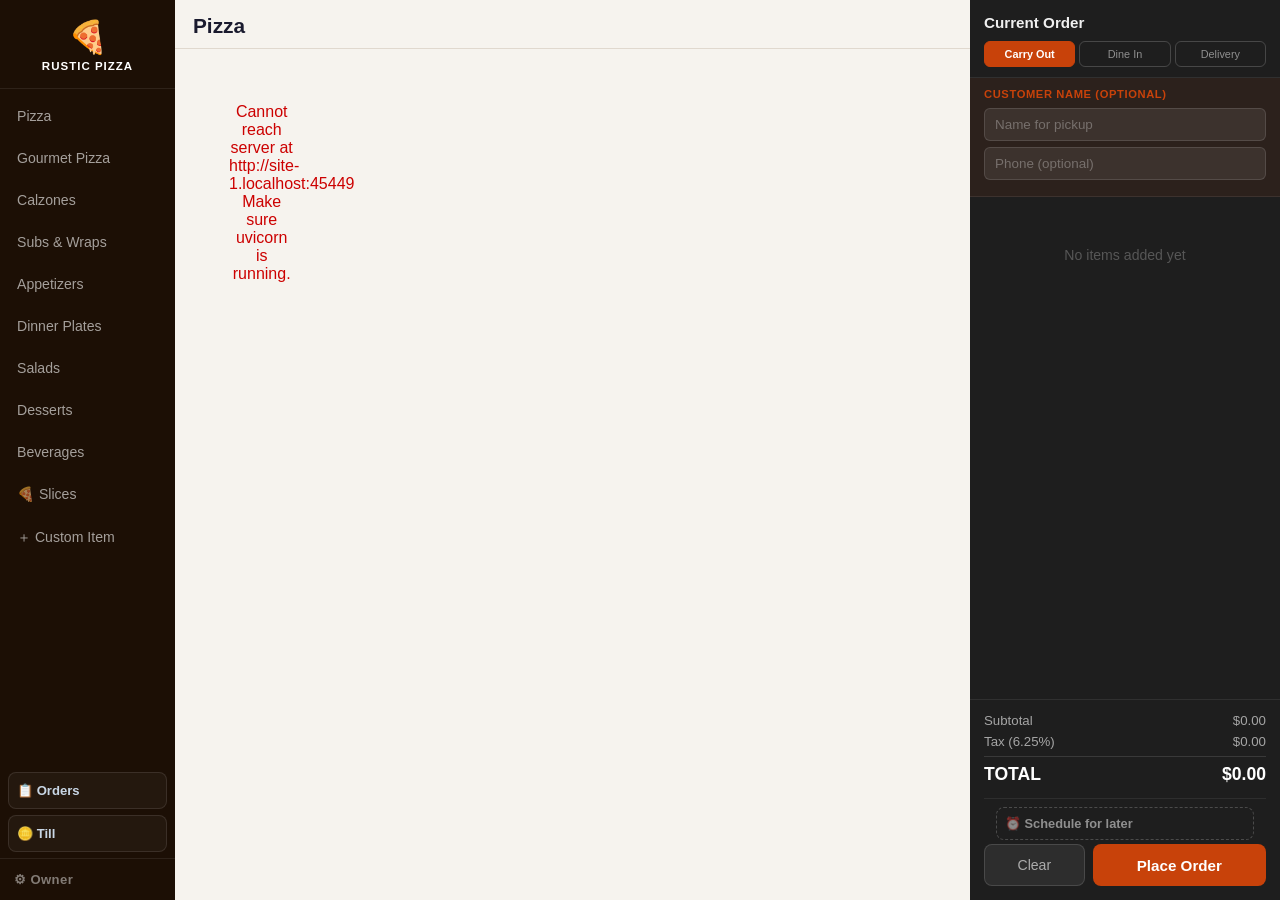
==== commit b32566e6: "Add browser receipt printing after payment After cash, card-over-phone, and simulated card payments," ====
--- a/frontend/index.html
+++ b/frontend/index.html
@@ -420,6 +420,17 @@
     </div>
   </div>
 
+  <!-- ── Receipt Print Overlay ─────────────────────────────────── -->
+  <div class="overlay" id="receipt-overlay" style="display:none">
+    <div class="modal receipt-modal">
+      <div id="receipt-content"></div>
+      <div class="receipt-actions">
+        <button class="btn-order" onclick="window.print()">🖨️ Print Receipt</button>
+        <button class="btn-order" style="background:#6b7280" onclick="closeReceipt()">Close</button>
+      </div>
+    </div>
+  </div>
+
   <!-- ── Till Panel Overlay ──────────────────────────────────────── -->
   <div id="till-panel-overlay" style="display:none">
     <header class="op-header">
--- a/frontend/style.css
+++ b/frontend/style.css
@@ -589,3 +589,42 @@
   transition: all 0.15s;
 }
 .btn-pay-later:hover { border-color: #888; background: #eee; color: #222; }
+
+/* ── Receipt Modal ───────────────────────────────────────────── */
+.receipt-modal {
+  max-width: 340px; width: 100%;
+  padding: 0; overflow: hidden;
+}
+#receipt-content {
+  padding: 24px 24px 16px;
+  font-family: 'Courier New', monospace;
+  font-size: 0.88rem;
+  line-height: 1.5;
+}
+.r-header { text-align: center; margin-bottom: 14px; }
+.r-name { font-size: 1.2rem; font-weight: 700; letter-spacing: 1px; }
+.r-meta { font-size: 0.8rem; margin-top: 2px; }
+.r-date { font-size: 0.75rem; color: #666; margin-top: 2px; }
+.r-divider { border: none; border-top: 1px dashed #aaa; margin: 10px 0; }
+.r-item { display: flex; justify-content: space-between; gap: 8px; }
+.r-item-name { flex: 1; }
+.r-totals { margin-top: 10px; }
+.r-line { display: flex; justify-content: space-between; padding: 1px 0; }
+.r-line.r-total { font-weight: 700; font-size: 1rem; border-top: 1px solid #333; margin-top: 4px; padding-top: 4px; }
+.r-footer { text-align: center; margin-top: 14px; font-size: 0.8rem; color: #555; }
+.receipt-actions {
+  display: flex; gap: 8px;
+  padding: 12px 16px;
+  border-top: 1px solid #eee;
+  background: #f9f9f9;
+}
+.receipt-actions .btn-order { flex: 1; padding: 10px; font-size: 0.9rem; }
+
+/* ── Print media — only the receipt ─────────────────────────── */
+@media print {
+  body > *                  { display: none !important; }
+  #receipt-overlay          { display: block !important; position: static !important;
+                              background: none !important; padding: 0 !important; }
+  .receipt-modal            { box-shadow: none !important; max-width: 100% !important; }
+  .receipt-actions          { display: none !important; }
+}
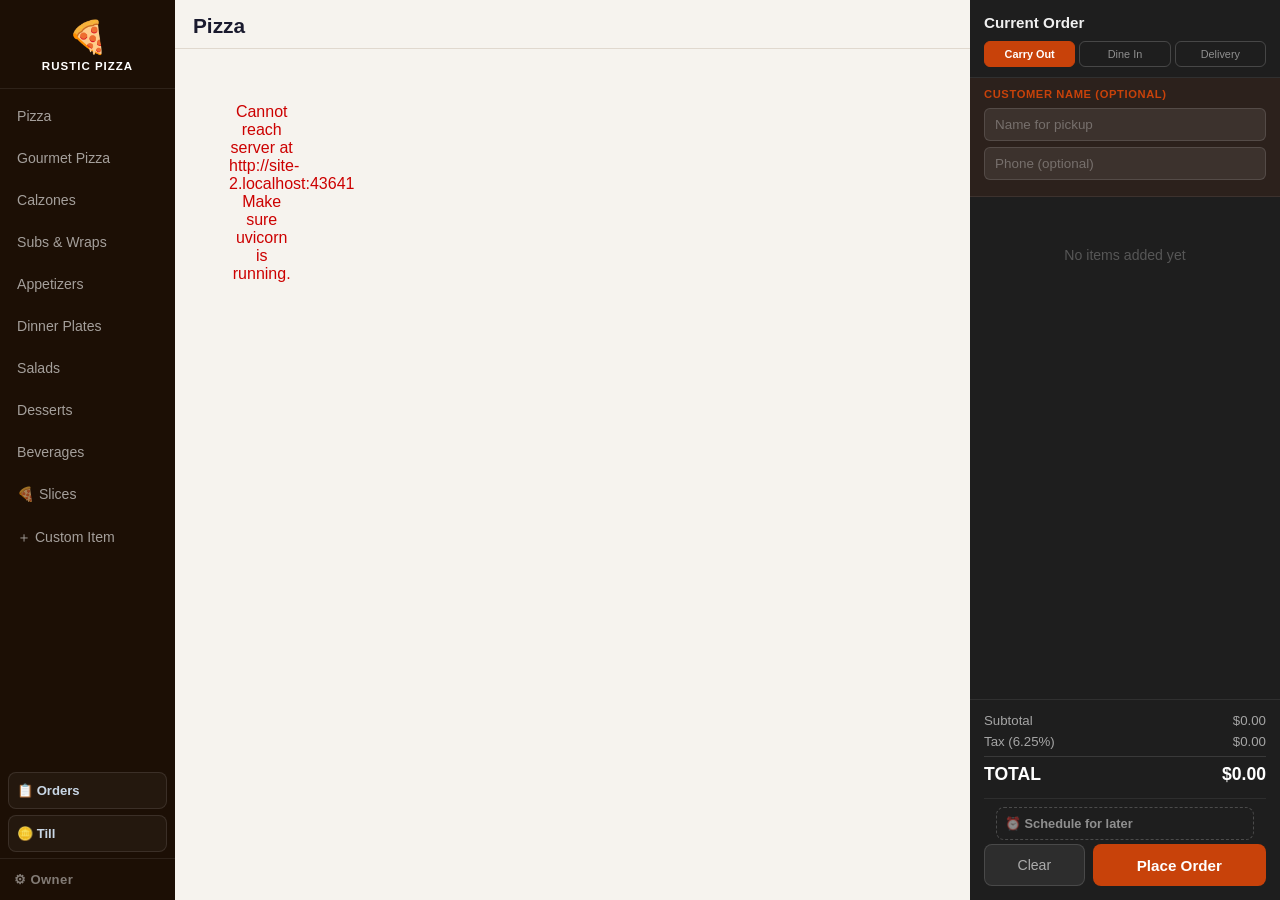
==== commit eb8a9b22: "Print kitchen ticket from browser when order is placed When an order is submitted, the browser immed" ====
--- a/frontend/index.html
+++ b/frontend/index.html
@@ -420,6 +420,9 @@
     </div>
   </div>
 
+  <!-- ── Kitchen Ticket (print-only, never shown on screen) ───── -->
+  <div id="kitchen-ticket-print"></div>
+
   <!-- ── Receipt Print Overlay ─────────────────────────────────── -->
   <div class="overlay" id="receipt-overlay" style="display:none">
     <div class="modal receipt-modal">
--- a/frontend/style.css
+++ b/frontend/style.css
@@ -590,6 +590,18 @@
 }
 .btn-pay-later:hover { border-color: #888; background: #eee; color: #222; }
 
+/* ── Kitchen Ticket (screen: hidden; print: full page) ──────── */
+#kitchen-ticket-print { display: none; font-family: 'Courier New', monospace; font-size: 0.9rem; }
+.kt-header   { text-align: center; margin-bottom: 8px; }
+.kt-order    { font-size: 1.5rem; font-weight: 700; }
+.kt-type     { font-size: 0.9rem; font-weight: 700; letter-spacing: 1px; margin-top: 2px; }
+.kt-time     { font-size: 0.75rem; color: #555; }
+.kt-divider  { border: none; border-top: 1px dashed #999; margin: 6px 0; }
+.kt-item     { margin-bottom: 6px; }
+.kt-name     { font-weight: 700; font-size: 1rem; }
+.kt-mod      { padding-left: 14px; font-size: 0.82rem; }
+.kt-notes    { padding-left: 14px; font-size: 0.82rem; font-style: italic; }
+
 /* ── Receipt Modal ───────────────────────────────────────────── */
 .receipt-modal {
   max-width: 340px; width: 100%;
@@ -620,11 +632,12 @@
 }
 .receipt-actions .btn-order { flex: 1; padding: 10px; font-size: 0.9rem; }
 
-/* ── Print media — only the receipt ─────────────────────────── */
+/* ── Print media — only the active print target ──────────────── */
 @media print {
-  body > *                  { display: none !important; }
-  #receipt-overlay          { display: block !important; position: static !important;
-                              background: none !important; padding: 0 !important; }
-  .receipt-modal            { box-shadow: none !important; max-width: 100% !important; }
-  .receipt-actions          { display: none !important; }
-}
+  body > *                        { display: none !important; }
+  #receipt-overlay                { display: block !important; position: static !important;
+                                    background: none !important; padding: 0 !important; }
+  .receipt-modal                  { box-shadow: none !important; max-width: 100% !important; }
+  .receipt-actions                { display: none !important; }
+  body.printing-kitchen #kitchen-ticket-print { display: block !important; }
+}
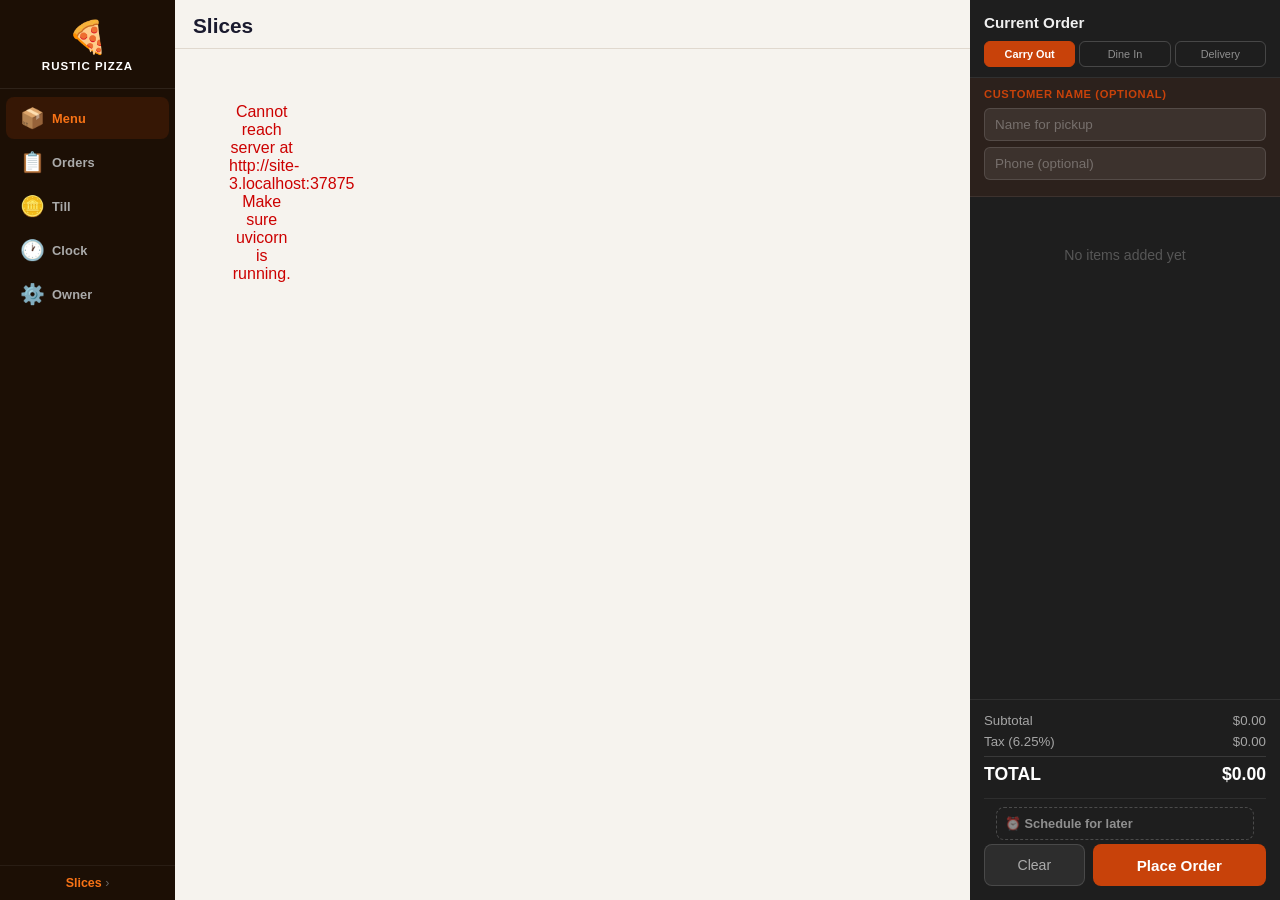
==== commit 3081c730: "Add clock in/out panel, till workflow, cash management, and order alarms - Full-page clock panel rep" ====
--- a/frontend/index.html
+++ b/frontend/index.html
@@ -19,28 +19,38 @@
         <span class="logo-icon">🍕</span>
         <span class="logo-text">Rustic Pizza</span>
       </div>
-      <div class="cat-list">
-        <button class="cat-btn" data-cat="pizza">Pizza</button>
-        <button class="cat-btn" data-cat="gourmet_pizza">Gourmet Pizza</button>
-        <button class="cat-btn" data-cat="calzone">Calzones</button>
-        <button class="cat-btn" data-cat="sub_wrap">Subs &amp; Wraps</button>
-        <button class="cat-btn" data-cat="appetizer">Appetizers</button>
-        <button class="cat-btn" data-cat="dinner_plate">Dinner Plates</button>
-        <button class="cat-btn" data-cat="salad">Salads</button>
-        <button class="cat-btn" data-cat="dessert">Desserts</button>
-        <button class="cat-btn" data-cat="beverage">Beverages</button>
-        <button class="cat-btn" data-cat="slice">🍕 Slices</button>
-        <button class="cat-btn" data-cat="custom">＋ Custom Item</button>
-      </div>
-      <button id="btn-orders-panel" class="btn-orders-panel" onclick="openOrdersPanel()">📋 Orders</button>
-      <button class="btn-till-panel" onclick="openTillPanel()">🪙 Till</button>
-      <button class="btn-owner-panel" onclick="openOwnerPanel()">⚙ Owner</button>
+      <div class="sidebar-nav">
+        <button class="sb-btn sb-menu" onclick="openMenuPicker()">
+          <span class="sb-icon">📦</span>
+          <span class="sb-label">Menu</span>
+        </button>
+        <button id="btn-orders-panel" class="sb-btn" onclick="openOrdersPanel()">
+          <span class="sb-icon">📋</span>
+          <span class="sb-label">Orders</span>
+          <span class="sb-badge" id="orders-badge" style="display:none"></span>
+        </button>
+        <button class="sb-btn" onclick="openTillPanel()">
+          <span class="sb-icon">🪙</span>
+          <span class="sb-label">Till</span>
+        </button>
+        <button class="sb-btn" onclick="openClockPanel()">
+          <span class="sb-icon">🕐</span>
+          <span class="sb-label">Clock</span>
+        </button>
+        <button class="sb-btn" onclick="openOwnerPanel()">
+          <span class="sb-icon">⚙️</span>
+          <span class="sb-label">Owner</span>
+        </button>
+      </div>
+      <div class="sidebar-cat-indicator" onclick="openMenuPicker()">
+        <span id="sidebar-cat-name">Slices</span> ›
+      </div>
     </nav>
 
     <!-- Menu Items Panel -->
     <main class="menu-panel">
       <div class="panel-header">
-        <h1 id="panel-title">Pizza</h1>
+        <h1 id="panel-title">Slices</h1>
       </div>
       <div class="items-grid" id="items-grid">
         <p class="loading-msg">Loading menu…</p>
@@ -217,45 +227,81 @@
         <div class="owner-logo"><span>🍕</span><span>Rustic Pizza — Owner Panel</span></div>
         <div class="header-actions">
           <span class="item-count" id="item-count"></span>
-          <button class="btn-new-item" onclick="openNewItem()">+ New Item</button>
+          <button class="btn-new-item" id="btn-new-item-hdr" onclick="openNewItem()">+ New Item</button>
           <button class="btn-logout" onclick="logout()">← POS</button>
         </div>
       </header>
 
-      <nav class="cat-tabs" id="cat-tabs">
-        <button class="cat-tab active" data-cat="all">All</button>
-        <button class="cat-tab" data-cat="pizza">Pizza</button>
-        <button class="cat-tab" data-cat="gourmet_pizza">Gourmet</button>
-        <button class="cat-tab" data-cat="calzone">Calzones</button>
-        <button class="cat-tab" data-cat="sub_wrap">Subs &amp; Wraps</button>
-        <button class="cat-tab" data-cat="appetizer">Appetizers</button>
-        <button class="cat-tab" data-cat="dinner_plate">Dinner Plates</button>
-        <button class="cat-tab" data-cat="salad">Salads</button>
-        <button class="cat-tab" data-cat="dessert">Desserts</button>
-        <button class="cat-tab" data-cat="beverage">Beverages</button>
-      </nav>
-
-      <div class="search-bar">
-        <input type="text" id="search-input" placeholder="Search items..." oninput="filterItems()" autocomplete="off" />
-      </div>
-
-      <div class="items-container">
-        <div class="loading-msg" id="loading-msg">Loading menu items...</div>
-        <table class="items-table" id="items-table" style="display:none">
-          <thead>
-            <tr>
-              <th class="col-photo">Photo</th>
-              <th class="col-name">Item</th>
-              <th class="col-cat">Category</th>
-              <th class="col-price">Small</th>
-              <th class="col-price">Large</th>
-              <th class="col-status">Status</th>
-              <th class="col-actions">Actions</th>
-            </tr>
-          </thead>
-          <tbody id="items-tbody"></tbody>
-        </table>
-      </div>
+      <!-- Section switcher -->
+      <div class="owner-section-nav">
+        <button class="owner-sec-btn active" data-sec="menu"    onclick="switchOwnerSection('menu')">📦 Menu</button>
+        <button class="owner-sec-btn"         data-sec="shifts"  onclick="switchOwnerSection('shifts')">👥 Shifts</button>
+        <button class="owner-sec-btn"         data-sec="reports" onclick="switchOwnerSection('reports')">📊 Reports</button>
+      </div>
+
+      <!-- ── Menu section ── -->
+      <div id="owner-sec-menu">
+        <nav class="cat-tabs" id="cat-tabs">
+          <button class="cat-tab active" data-cat="all">All</button>
+          <button class="cat-tab" data-cat="slice">Slices</button>
+          <button class="cat-tab" data-cat="pizza">Pizza</button>
+          <button class="cat-tab" data-cat="gourmet_pizza">Gourmet</button>
+          <button class="cat-tab" data-cat="calzone">Calzones</button>
+          <button class="cat-tab" data-cat="sub_wrap">Subs &amp; Wraps</button>
+          <button class="cat-tab" data-cat="appetizer">Appetizers</button>
+          <button class="cat-tab" data-cat="dinner_plate">Dinner Plates</button>
+          <button class="cat-tab" data-cat="salad">Salads</button>
+          <button class="cat-tab" data-cat="dessert">Desserts</button>
+          <button class="cat-tab" data-cat="beverage">Beverages</button>
+        </nav>
+        <div class="search-bar">
+          <input type="text" id="search-input" placeholder="Search items..." oninput="filterItems()" autocomplete="off" />
+        </div>
+        <div class="items-container">
+          <div class="loading-msg" id="loading-msg">Loading menu items...</div>
+          <table class="items-table" id="items-table" style="display:none">
+            <thead>
+              <tr>
+                <th class="col-photo">Photo</th>
+                <th class="col-name">Item</th>
+                <th class="col-cat">Category</th>
+                <th class="col-price">Small</th>
+                <th class="col-price">Large</th>
+                <th class="col-status">Status</th>
+                <th class="col-actions">Actions</th>
+              </tr>
+            </thead>
+            <tbody id="items-tbody"></tbody>
+          </table>
+        </div>
+      </div>
+
+      <!-- ── Shifts section ── -->
+      <div id="owner-sec-shifts" style="display:none">
+        <div class="owner-data-section">
+          <div class="owner-filter-row">
+            <label>From</label>
+            <input type="date" id="shifts-start" class="owner-date-input" />
+            <label>To</label>
+            <input type="date" id="shifts-end" class="owner-date-input" />
+            <button class="owner-filter-btn" onclick="loadShifts()">View Shifts</button>
+          </div>
+          <div id="shifts-result"></div>
+        </div>
+      </div>
+
+      <!-- ── Reports section ── -->
+      <div id="owner-sec-reports" style="display:none">
+        <div class="owner-data-section">
+          <div class="owner-filter-row">
+            <button class="owner-report-quick active" id="rpt-btn-today"     onclick="quickReport('today')">Today</button>
+            <button class="owner-report-quick"        id="rpt-btn-yesterday" onclick="quickReport('yesterday')">Yesterday</button>
+            <input type="date" id="report-date" class="owner-date-input" onchange="quickReport('custom')" />
+          </div>
+          <div id="report-result"></div>
+        </div>
+      </div>
+
     </div>
 
   </div>
@@ -307,6 +353,7 @@
           <label>Category *</label>
           <select id="ni-category">
             <option value="">— Select —</option>
+            <option value="slice">Slice</option>
             <option value="pizza">Pizza</option>
             <option value="gourmet_pizza">Gourmet Pizza</option>
             <option value="calzone">Calzone</option>
@@ -498,6 +545,34 @@
     </div>
   </div>
 
+  <!-- ── Count Till / End of Day Overlay ──────────────────────── -->
+  <div id="op-eod-overlay" style="display:none">
+    <div class="op-pay-modal">
+      <h3>🔢 Count Till</h3>
+      <p class="op-pay-info" style="margin-bottom:14px">Enter your Employee ID and the total cash in the drawer</p>
+      <div class="del-field-group" style="margin-bottom:10px">
+        <label class="del-info-label">Your Employee ID</label>
+        <input class="cash-input" id="eod-emp-id" type="text" placeholder="e.g. EMP001" autocomplete="off" />
+      </div>
+      <div class="del-field-group" style="margin-bottom:4px">
+        <label class="del-info-label">Total cash counted in register ($)</label>
+        <input class="cash-input" id="eod-amount" type="number" placeholder="0.00" step="0.01" min="0" oninput="updateEodPreview()" />
+      </div>
+      <div id="eod-preview" style="display:none;background:#f8fafc;border:1px solid #e2e8f0;border-radius:10px;padding:12px 16px;margin:12px 0 16px">
+        <div style="display:flex;justify-content:space-between;margin-bottom:8px;font-size:0.88rem;color:#475569">
+          <span>Float (stays in drawer)</span>
+          <span style="font-weight:700;color:#1e293b">$100.00</span>
+        </div>
+        <div style="display:flex;justify-content:space-between;border-top:1px solid #e2e8f0;padding-top:8px;font-size:0.95rem">
+          <span style="color:#475569;font-weight:600">Takings to bank</span>
+          <span id="eod-takings" style="font-weight:800;color:#c8420a;font-size:1.1rem"></span>
+        </div>
+      </div>
+      <button class="op-pay-btn" style="width:100%;margin-bottom:8px;background:#7c3aed" onclick="submitEndOfDay()">✓ Count Till &amp; Print Receipt</button>
+      <button class="op-pay-cancel" onclick="document.getElementById('op-eod-overlay').style.display='none'">Cancel</button>
+    </div>
+  </div>
+
   <!-- ── Custom Item Modal ────────────────────────────────────── -->
   <div class="overlay" id="custom-item-overlay">
     <div class="modal" style="max-width:320px">
@@ -519,6 +594,89 @@
     </div>
   </div>
 
+  <!-- ── Till Assignment Overlay (two-step: Clock In → Open Till) ── -->
+  <div id="till-assign-overlay" style="display:none; position:fixed; inset:0; z-index:1100; background:rgba(15,23,42,0.92); align-items:center; justify-content:center;">
+    <div class="till-assign-card">
+      <div class="till-assign-logo">🍕</div>
+      <h2 class="till-assign-title">Rustic Pizza</h2>
+
+      <!-- Step 1: Clock In -->
+      <div id="startup-step1">
+        <p class="till-assign-sub">Step 1 of 2 — Clock In to Start Your Shift</p>
+        <input class="till-assign-input" id="startup-emp-id" type="text" placeholder="Employee ID" autocomplete="off" />
+        <div class="till-assign-error" id="startup-clock-err"></div>
+        <button class="till-assign-btn" onclick="startupClockIn()">✅ Clock In</button>
+        <button class="till-assign-btn-alt" onclick="startupSkipToTill()">Already clocked in? Skip to Open Till →</button>
+      </div>
+
+      <!-- Step 2: Open Till (shown after clock-in succeeds) -->
+      <div id="startup-step2" style="display:none">
+        <div class="startup-clocked-banner" id="startup-clocked-banner"></div>
+        <p class="till-assign-sub" style="margin-top:14px">Step 2 of 2 — Open the Till</p>
+        <input class="till-assign-input" id="startup-till-id" type="text" placeholder="Employee ID" autocomplete="off" />
+        <div class="till-assign-error" id="startup-till-err"></div>
+        <button class="till-assign-btn" onclick="startupOpenTill()">🪙 Open Till &amp; Start</button>
+      </div>
+    </div>
+  </div>
+
+  <!-- ── Menu Category Picker ─────────────────────────────────── -->
+  <div id="menu-picker-overlay" style="display:none; position:fixed; inset:0; z-index:500; background:rgba(0,0,0,0.72); align-items:center; justify-content:center;">
+    <div class="menu-picker-panel">
+      <div class="menu-picker-header">
+        <span class="menu-picker-title">Select Category</span>
+        <button class="menu-picker-close" onclick="closeMenuPicker()">✕</button>
+      </div>
+      <div class="menu-picker-grid">
+        <button class="cat-btn picker-cat-btn" data-cat="slice">Slices</button>
+        <button class="cat-btn picker-cat-btn" data-cat="pizza">Pizza</button>
+        <button class="cat-btn picker-cat-btn" data-cat="gourmet_pizza">Gourmet Pizza</button>
+        <button class="cat-btn picker-cat-btn" data-cat="calzone">Calzones</button>
+        <button class="cat-btn picker-cat-btn" data-cat="sub_wrap">Subs &amp; Wraps</button>
+        <button class="cat-btn picker-cat-btn" data-cat="appetizer">Appetizers</button>
+        <button class="cat-btn picker-cat-btn" data-cat="dinner_plate">Dinner Plates</button>
+        <button class="cat-btn picker-cat-btn" data-cat="salad">Salads</button>
+        <button class="cat-btn picker-cat-btn" data-cat="dessert">Desserts</button>
+        <button class="cat-btn picker-cat-btn" data-cat="beverage">Beverages</button>
+        <button class="cat-btn picker-cat-btn" data-cat="custom">Custom Item</button>
+      </div>
+    </div>
+  </div>
+
+  <!-- ── Clock / Shifts Panel ─────────────────────────────────── -->
+  <div id="clock-panel-overlay" style="display:none">
+    <header class="op-header">
+      <div class="op-header-left">
+        <span class="op-title">🕐 Shifts</span>
+      </div>
+      <div class="op-header-right">
+        <button class="op-close-btn" onclick="closeClockPanel()">← Back to POS</button>
+      </div>
+    </header>
+    <div class="op-tab-content" id="clock-panel-body">
+      <div class="op-empty">Loading…</div>
+    </div>
+  </div>
+
+  <!-- ── Reassign Till Overlay ──────────────────────────────────── -->
+  <div id="reassign-till-overlay" style="display:none">
+    <div class="op-pay-modal">
+      <h3>🔄 Reassign Till</h3>
+      <div class="op-pay-info" style="margin-bottom:4px">Currently assigned to: <strong id="reassign-current-name">—</strong></div>
+      <p class="op-pay-info" style="font-size:0.82rem;margin-bottom:16px">The new employee must already be clocked in for today</p>
+      <div style="text-align:left;margin-bottom:8px">
+        <label class="cash-input-label">New Employee ID</label>
+        <input class="cash-input" id="reassign-new-id" type="text" placeholder="e.g. EMP002" autocomplete="off" />
+      </div>
+      <div id="reassign-err" style="color:#dc2626;font-size:0.82rem;margin-bottom:12px"></div>
+      <button class="op-pay-btn" style="width:100%;margin-bottom:8px;background:#d97706" onclick="submitReassignTill()">✓ Reassign Till</button>
+      <button class="op-pay-cancel" onclick="document.getElementById('reassign-till-overlay').style.display='none'">Cancel</button>
+    </div>
+  </div>
+
+  <!-- ── Order Alarm Banners ────────────────────────────────────── -->
+  <div id="alarm-container" style="position:fixed;top:16px;left:50%;transform:translateX(-50%);z-index:1500;display:flex;flex-direction:column;gap:8px;align-items:center;pointer-events:none;min-width:320px;max-width:90vw"></div>
+
   <script src="app.js"></script>
   <script src="owner.js"></script>
   <script src="orders.js"></script>
--- a/frontend/style.css
+++ b/frontend/style.css
@@ -58,6 +58,126 @@
   display: block;
 }
 
+/* ── Sidebar Nav Buttons ─────────────────────────────────────── */
+.sidebar-nav {
+  display: flex;
+  flex-direction: column;
+  flex-wrap: nowrap;
+  gap: 2px;
+  padding: 8px 6px;
+  flex: 1;
+  width: 100%;
+}
+
+.sb-btn {
+  display: flex;
+  flex-direction: row;
+  align-items: center;
+  gap: 10px;
+  padding: 11px 14px;
+  background: none;
+  border: none;
+  border-radius: 8px;
+  color: #aaa;
+  cursor: pointer;
+  transition: all 0.15s;
+  width: 100%;
+  text-align: left;
+  white-space: nowrap;
+}
+.sb-btn:hover { background: rgba(255,255,255,0.08); color: #fff; }
+.sb-btn.sb-menu { background: rgba(200,66,10,0.15); color: #f97316; }
+.sb-btn.sb-menu:hover { background: rgba(200,66,10,0.28); color: #fb923c; }
+.sb-icon  { font-size: 1.25rem; line-height: 1; flex-shrink: 0; width: 22px; text-align: center; }
+.sb-label { font-size: 0.8rem; font-weight: 600; letter-spacing: 0.01em; flex: 1; }
+.sb-badge {
+  display: inline-flex;
+  align-items: center;
+  justify-content: center;
+  min-width: 18px;
+  height: 18px;
+  padding: 0 5px;
+  background: var(--accent);
+  color: #fff;
+  font-size: 0.65rem;
+  font-weight: 700;
+  border-radius: 9px;
+  margin-left: auto;
+}
+
+.sidebar-cat-indicator {
+  padding: 10px 12px;
+  font-size: 0.78rem;
+  color: #666;
+  border-top: 1px solid rgba(255,255,255,0.06);
+  cursor: pointer;
+  text-align: center;
+  transition: color 0.15s;
+}
+.sidebar-cat-indicator:hover { color: #ccc; }
+#sidebar-cat-name { color: #f97316; font-weight: 700; }
+
+/* ── Menu Category Picker Overlay ────────────────────────────── */
+.menu-picker-panel {
+  background: #1e293b;
+  border-radius: 16px;
+  width: 540px;
+  max-width: 92vw;
+  max-height: 80vh;
+  overflow-y: auto;
+  box-shadow: 0 24px 64px rgba(0,0,0,0.5);
+}
+.menu-picker-header {
+  display: flex;
+  align-items: center;
+  justify-content: space-between;
+  padding: 16px 20px;
+  border-bottom: 1px solid rgba(255,255,255,0.08);
+}
+.menu-picker-title {
+  font-size: 1rem;
+  font-weight: 700;
+  color: #f1f5f9;
+  letter-spacing: 0.03em;
+}
+.menu-picker-close {
+  background: none;
+  border: none;
+  color: #94a3b8;
+  font-size: 1.1rem;
+  cursor: pointer;
+  padding: 4px 8px;
+  border-radius: 6px;
+}
+.menu-picker-close:hover { background: rgba(255,255,255,0.08); color: #fff; }
+.menu-picker-grid {
+  display: grid;
+  grid-template-columns: repeat(3, 1fr);
+  gap: 8px;
+  padding: 16px;
+}
+.picker-cat-btn {
+  background: rgba(255,255,255,0.05) !important;
+  border: 1px solid rgba(255,255,255,0.08) !important;
+  border-left-color: transparent !important;
+  border-radius: 10px !important;
+  color: #cbd5e1 !important;
+  font-size: 0.88rem !important;
+  font-weight: 600 !important;
+  padding: 16px 10px !important;
+  text-align: center !important;
+  width: 100% !important;
+  cursor: pointer;
+  transition: all 0.15s;
+}
+.picker-cat-btn:hover { background: rgba(255,255,255,0.1) !important; color: #fff !important; }
+.picker-cat-btn.active {
+  background: rgba(200,66,10,0.25) !important;
+  border-color: var(--accent) !important;
+  color: #fb923c !important;
+}
+
+/* Keep legacy cat-btn for any edge cases */
 .cat-list { padding: 6px 0; flex: 1; overflow-y: auto; min-height: 0; }
 
 .btn-owner-panel {
@@ -603,6 +723,7 @@
 .kt-notes    { padding-left: 14px; font-size: 0.82rem; font-style: italic; }
 
 /* ── Receipt Modal ───────────────────────────────────────────── */
+#receipt-overlay { z-index: 900; }
 .receipt-modal {
   max-width: 340px; width: 100%;
   padding: 0; overflow: hidden;
@@ -632,12 +753,256 @@
 }
 .receipt-actions .btn-order { flex: 1; padding: 10px; font-size: 0.9rem; }
 
+/* legacy clock button — replaced by sb-btn */
+
+/* ── Till Assignment Overlay ─────────────────────────────────── */
+.till-assign-card {
+  background: #fff;
+  border-radius: 18px;
+  padding: 40px 36px;
+  width: 380px;
+  max-width: 92vw;
+  text-align: center;
+  box-shadow: 0 20px 60px rgba(0,0,0,0.5);
+}
+.till-assign-logo  { font-size: 3rem; margin-bottom: 10px; }
+.till-assign-title { font-size: 1.5rem; font-weight: 800; color: #1e293b; margin-bottom: 6px; }
+.till-assign-sub   { font-size: 0.9rem; color: #64748b; margin-bottom: 24px; line-height: 1.5; }
+.till-assign-input {
+  width: 100%; padding: 13px 16px;
+  border: 2px solid #e2e8f0; border-radius: 10px;
+  font-size: 1rem; margin-bottom: 10px;
+  outline: none; text-align: center; letter-spacing: 0.1em;
+}
+.till-assign-input:focus { border-color: #c8420a; }
+.till-assign-error { color: #dc2626; font-size: 0.85rem; min-height: 20px; margin-bottom: 8px; }
+.till-assign-btn {
+  width: 100%; padding: 14px;
+  background: #c8420a; color: #fff;
+  border: none; border-radius: 10px;
+  font-size: 1rem; font-weight: 700; cursor: pointer;
+  transition: background 0.15s;
+}
+.till-assign-btn:hover { background: #a83508; }
+.till-toast {
+  position: fixed; bottom: 24px; left: 50%; transform: translateX(-50%);
+  background: #1e293b; color: #fff;
+  padding: 12px 24px; border-radius: 8px;
+  font-size: 0.9rem; z-index: 1200;
+  animation: fadeInUp 0.3s ease;
+}
+@keyframes fadeInUp {
+  from { opacity: 0; transform: translateX(-50%) translateY(10px); }
+  to   { opacity: 1; transform: translateX(-50%) translateY(0); }
+}
+
+/* ── Clock In / Out Modal ────────────────────────────────────── */
+.clock-modal {
+  background: #1e293b;
+  border-radius: 20px;
+  padding: 32px 28px 24px;
+  width: 360px;
+  max-width: 92vw;
+  position: relative;
+  box-shadow: 0 24px 60px rgba(0,0,0,0.5);
+}
+.clock-modal .modal-close {
+  position: absolute; top: 14px; right: 16px;
+  background: rgba(255,255,255,0.08); border: none;
+  color: #94a3b8; border-radius: 50%; width: 30px; height: 30px;
+  font-size: 1rem; cursor: pointer;
+}
+.clock-live { text-align: center; margin-bottom: 24px; }
+.clock-live-time {
+  font-size: 2.6rem; font-weight: 700; color: #f1f5f9;
+  font-variant-numeric: tabular-nums; letter-spacing: 0.02em;
+}
+.clock-live-date { font-size: 0.85rem; color: #64748b; margin-top: 2px; }
+.clock-id-label {
+  display: block; font-size: 0.78rem; font-weight: 700;
+  color: #94a3b8; text-transform: uppercase; letter-spacing: 0.06em;
+  margin-bottom: 8px;
+}
+.clock-id-input {
+  width: 100%; padding: 12px 16px;
+  background: rgba(255,255,255,0.06);
+  border: 1.5px solid rgba(255,255,255,0.1);
+  border-radius: 10px; color: #f1f5f9;
+  font-size: 1rem; outline: none;
+  margin-bottom: 18px;
+}
+.clock-id-input:focus { border-color: #f97316; }
+.clock-id-input::placeholder { color: #475569; }
+.clock-action-row { display: flex; gap: 10px; margin-bottom: 14px; }
+.clock-in-btn, .clock-out-btn {
+  flex: 1; padding: 16px 8px;
+  border: none; border-radius: 12px;
+  cursor: pointer; transition: opacity 0.15s;
+  display: flex; flex-direction: column; align-items: center; gap: 6px;
+}
+.clock-in-btn  { background: #14532d; color: #4ade80; }
+.clock-out-btn { background: #450a0a; color: #f87171; }
+.clock-in-btn:hover  { opacity: 0.82; }
+.clock-out-btn:hover { opacity: 0.82; }
+.clock-btn-icon  { font-size: 1.5rem; }
+.clock-btn-label { font-size: 0.82rem; font-weight: 700; }
+.clock-result { font-size: 0.87rem; padding: 10px 14px; border-radius: 8px; min-height: 20px; }
+.clock-result.success { background: rgba(20,83,45,0.4); color: #4ade80; }
+.clock-result.error   { background: rgba(69,10,10,0.4);  color: #f87171; }
+
+/* ── Startup Two-Step Overlay ────────────────────────────────── */
+.till-assign-btn-alt {
+  display: block; width: 100%; margin-top: 10px; padding: 10px;
+  background: none; border: 1px solid rgba(255,255,255,0.15);
+  border-radius: 10px; color: #94a3b8;
+  font-size: 0.82rem; font-weight: 500; cursor: pointer;
+  text-align: center; transition: all 0.15s;
+}
+.till-assign-btn-alt:hover { color: #f97316; border-color: #f97316; }
+.startup-clocked-banner {
+  padding: 10px 16px; border-radius: 10px;
+  background: rgba(20,83,45,0.4); color: #4ade80;
+  font-size: 0.9rem; font-weight: 600; text-align: center;
+}
+
+/* ── Clock Panel (full-screen, inside op-tab-content) ────────── */
+.clock-panel-time-card {
+  background: #1e293b; border-radius: 14px;
+  padding: 24px 20px; text-align: center; margin-bottom: 16px;
+}
+.clock-panel-time {
+  font-size: 2.8rem; font-weight: 700; color: #f1f5f9;
+  font-variant-numeric: tabular-nums; letter-spacing: 0.02em;
+}
+.clock-panel-date { font-size: 0.9rem; color: #64748b; margin-top: 4px; }
+.clock-panel-emp-input {
+  width: 100%; padding: 11px 14px; box-sizing: border-box;
+  background: #f8fafc; border: 1.5px solid #e2e8f0;
+  border-radius: 10px; font-size: 0.97rem; outline: none;
+  margin-bottom: 10px; transition: border-color 0.15s;
+}
+.clock-panel-emp-input:focus { border-color: #f97316; }
+.clock-panel-btns { display: flex; gap: 10px; }
+.clock-panel-in-btn, .clock-panel-out-btn {
+  flex: 1; padding: 12px 8px; border: none; border-radius: 10px;
+  font-size: 0.88rem; font-weight: 700; cursor: pointer;
+  transition: opacity 0.15s;
+}
+.clock-panel-in-btn  { background: #dcfce7; color: #15803d; }
+.clock-panel-out-btn { background: #fee2e2; color: #991b1b; }
+.clock-panel-in-btn:hover  { opacity: 0.82; }
+.clock-panel-out-btn:hover { opacity: 0.82; }
+.clock-panel-result {
+  font-size: 0.85rem; padding: 8px 12px; border-radius: 8px;
+  margin-top: 8px; min-height: 18px;
+}
+.clock-panel-result.success { background: #dcfce7; color: #15803d; }
+.clock-panel-result.error   { background: #fee2e2; color: #991b1b; }
+.clocked-in-chip {
+  display: inline-flex; align-items: center; gap: 6px;
+  background: #dcfce7; color: #15803d;
+  padding: 5px 12px; border-radius: 20px;
+  font-size: 0.82rem; font-weight: 600; margin: 3px 3px;
+}
+.clocked-out-chip {
+  display: flex; align-items: center; gap: 8px;
+  padding: 7px 0; border-bottom: 1px solid #f1f5f9;
+  font-size: 0.85rem; color: #64748b;
+}
+
+/* ── Owner Panel Section Nav ─────────────────────────────────── */
+.owner-section-nav {
+  display: flex; gap: 4px; padding: 10px 20px 0;
+  background: #fff; border-bottom: 1px solid #e2e8f0;
+}
+.owner-sec-btn {
+  padding: 8px 20px; border: none; border-radius: 8px 8px 0 0;
+  background: #f1f5f9; color: #64748b;
+  font-size: 0.88rem; font-weight: 600; cursor: pointer;
+  transition: all 0.15s;
+}
+.owner-sec-btn.active { background: #fff; color: #c8420a; border-bottom: 2px solid #c8420a; }
+.owner-sec-btn:hover:not(.active) { background: #e2e8f0; color: #334155; }
+
+/* ── Owner Shifts & Reports shared layout ────────────────────── */
+.owner-data-section { padding: 24px 24px; max-width: 900px; }
+.owner-filter-row {
+  display: flex; align-items: center; gap: 10px;
+  flex-wrap: wrap; margin-bottom: 20px;
+}
+.owner-filter-row label { font-size: 0.85rem; font-weight: 600; color: #475569; }
+.owner-date-input {
+  padding: 8px 12px; border: 1.5px solid #e2e8f0;
+  border-radius: 8px; font-size: 0.88rem; outline: none;
+}
+.owner-date-input:focus { border-color: #c8420a; }
+.owner-filter-btn {
+  padding: 8px 18px; background: #c8420a; color: #fff;
+  border: none; border-radius: 8px; font-size: 0.88rem;
+  font-weight: 700; cursor: pointer;
+}
+.owner-filter-btn:hover { background: #a83508; }
+
+/* ── Shifts Table ────────────────────────────────────────────── */
+.owner-data-table {
+  width: 100%; border-collapse: collapse;
+  font-size: 0.88rem; background: #fff;
+  border-radius: 10px; overflow: hidden;
+  box-shadow: 0 1px 6px rgba(0,0,0,0.08);
+}
+.owner-data-table th {
+  background: #f8fafc; color: #64748b;
+  padding: 10px 14px; text-align: left;
+  font-size: 0.78rem; text-transform: uppercase; letter-spacing: 0.05em;
+  border-bottom: 1px solid #e2e8f0;
+}
+.owner-data-table td {
+  padding: 11px 14px; border-bottom: 1px solid #f1f5f9;
+  color: #334155;
+}
+.owner-data-table tr:last-child td { border-bottom: none; }
+
+/* ── Report Card ─────────────────────────────────────────────── */
+.owner-report-quick {
+  padding: 8px 18px; border: 1.5px solid #e2e8f0;
+  border-radius: 8px; background: #f8fafc; color: #475569;
+  font-size: 0.88rem; font-weight: 600; cursor: pointer;
+}
+.owner-report-quick.active { background: #c8420a; color: #fff; border-color: #c8420a; }
+.report-card {
+  background: #fff; border-radius: 12px; padding: 24px;
+  box-shadow: 0 1px 6px rgba(0,0,0,0.08); max-width: 520px;
+}
+.report-card-title { font-size: 1.05rem; font-weight: 800; color: #1e293b; margin-bottom: 16px; }
+.report-section-label {
+  font-size: 0.75rem; font-weight: 700; color: #94a3b8;
+  text-transform: uppercase; letter-spacing: 0.06em; margin-bottom: 8px;
+}
+.report-row {
+  display: flex; justify-content: space-between;
+  font-size: 0.9rem; color: #334155; padding: 4px 0;
+}
+.report-bold { font-weight: 700; color: #1e293b; }
+.report-mini-table {
+  width: 100%; border-collapse: collapse; font-size: 0.87rem;
+}
+.report-mini-table th {
+  text-align: left; color: #94a3b8; font-size: 0.75rem;
+  text-transform: uppercase; letter-spacing: 0.04em;
+  padding: 4px 8px 6px 0; border-bottom: 1px solid #e2e8f0;
+}
+.report-mini-table td { padding: 6px 8px 6px 0; color: #334155; border-bottom: 1px solid #f8fafc; }
+
 /* ── Print media — only the active print target ──────────────── */
 @media print {
-  body > *                        { display: none !important; }
-  #receipt-overlay                { display: block !important; position: static !important;
-                                    background: none !important; padding: 0 !important; }
-  .receipt-modal                  { box-shadow: none !important; max-width: 100% !important; }
-  .receipt-actions                { display: none !important; }
-  body.printing-kitchen #kitchen-ticket-print { display: block !important; }
-}
+  body > *  { display: none !important; }
+
+  /* Receipt print (no kitchen class on body) */
+  body:not(.printing-kitchen) #receipt-overlay  { display: block !important; position: static !important;
+                                                   background: none !important; padding: 0 !important; }
+  body:not(.printing-kitchen) .receipt-modal    { box-shadow: none !important; max-width: 100% !important; }
+  body:not(.printing-kitchen) .receipt-actions  { display: none !important; }
+
+  /* Kitchen ticket print (body has .printing-kitchen) */
+  body.printing-kitchen #kitchen-ticket-print   { display: block !important; }
+}
--- a/frontend/orders.css
+++ b/frontend/orders.css
@@ -1,6 +1,7 @@
 /* ── Orders Panel Overlay ──────────────────────────────────── */
 #orders-panel-overlay,
-#till-panel-overlay {
+#till-panel-overlay,
+#clock-panel-overlay {
   position: fixed;
   inset: 0;
   z-index: 800;
@@ -410,7 +411,9 @@
   cursor: pointer;
   transition: all 0.15s;
   color: #fff;
-}
+  background: #475569;
+}
+.op-pay-btn:hover { opacity: 0.88; }
 .op-pay-btn.cash { background: #16a34a; }
 .op-pay-btn.cash:hover { background: #15803d; }
 .op-pay-btn.card { background: #2563eb; }
@@ -484,6 +487,19 @@
 .cash-action-btn.out:hover   { background: #fecaca; }
 .cash-action-btn.count { background: #dbeafe; color: #1e40af; }
 .cash-action-btn.count:hover { background: #bfdbfe; }
+.cash-action-btn.eod   { background: #ede9fe; color: #6d28d9; }
+.cash-action-btn.eod:hover   { background: #ddd6fe; }
+
+/* ── Till Status Banner ─────────────────────────────────────── */
+.till-status-banner {
+  border-radius: 10px;
+  padding: 12px 16px;
+  margin-bottom: 16px;
+  font-size: 0.88rem;
+}
+.till-ok         { background: #f0fdf4; border: 1px solid #bbf7d0; color: #166534; }
+.till-unassigned { background: #1e293b; border: 1px solid #334155; color: #e2e8f0; }
+.till-warn       { background: #fef9c3; border: 1px solid #fde047; color: #854d0e; }
 
 .cash-mv-in    { background: #dcfce7; color: #166534; }
 .cash-mv-out   { background: #fee2e2; color: #991b1b; }
@@ -518,7 +534,9 @@
 /* ── Cash action overlays ────────────────────────────────────── */
 #op-cashin-overlay,
 #op-cashout-overlay,
-#op-count-overlay {
+#op-count-overlay,
+#op-eod-overlay,
+#reassign-till-overlay {
   position: fixed;
   inset: 0;
   z-index: 860;
@@ -528,6 +546,39 @@
   justify-content: center;
 }
 
+/* ── Order Alarm Banner ──────────────────────────────────────── */
+.order-alarm-banner {
+  pointer-events: all;
+  display: flex;
+  align-items: center;
+  gap: 12px;
+  background: #7c3aed;
+  color: #fff;
+  border-radius: 14px;
+  padding: 14px 18px;
+  box-shadow: 0 8px 28px rgba(0,0,0,0.35);
+  animation: alarmSlideIn 0.4s cubic-bezier(0.22,1,0.36,1);
+  width: 100%;
+  box-sizing: border-box;
+}
+.alarm-icon  { font-size: 1.6rem; flex-shrink: 0; }
+.alarm-body  { flex: 1; }
+.alarm-title { font-weight: 700; font-size: 0.95rem; }
+.alarm-sub   { font-size: 0.82rem; opacity: 0.85; margin-top: 2px; }
+.alarm-dismiss {
+  background: rgba(255,255,255,0.2);
+  border: none; color: #fff;
+  width: 30px; height: 30px;
+  border-radius: 50%; cursor: pointer;
+  font-size: 1rem; flex-shrink: 0;
+  transition: background 0.15s;
+}
+.alarm-dismiss:hover { background: rgba(255,255,255,0.35); }
+@keyframes alarmSlideIn {
+  from { opacity: 0; transform: translateY(-12px); }
+  to   { opacity: 1; transform: translateY(0); }
+}
+
 /* ── Responsive ─────────────────────────────────────────────── */
 @media (max-width: 600px) {
   .op-title { display: none; }
